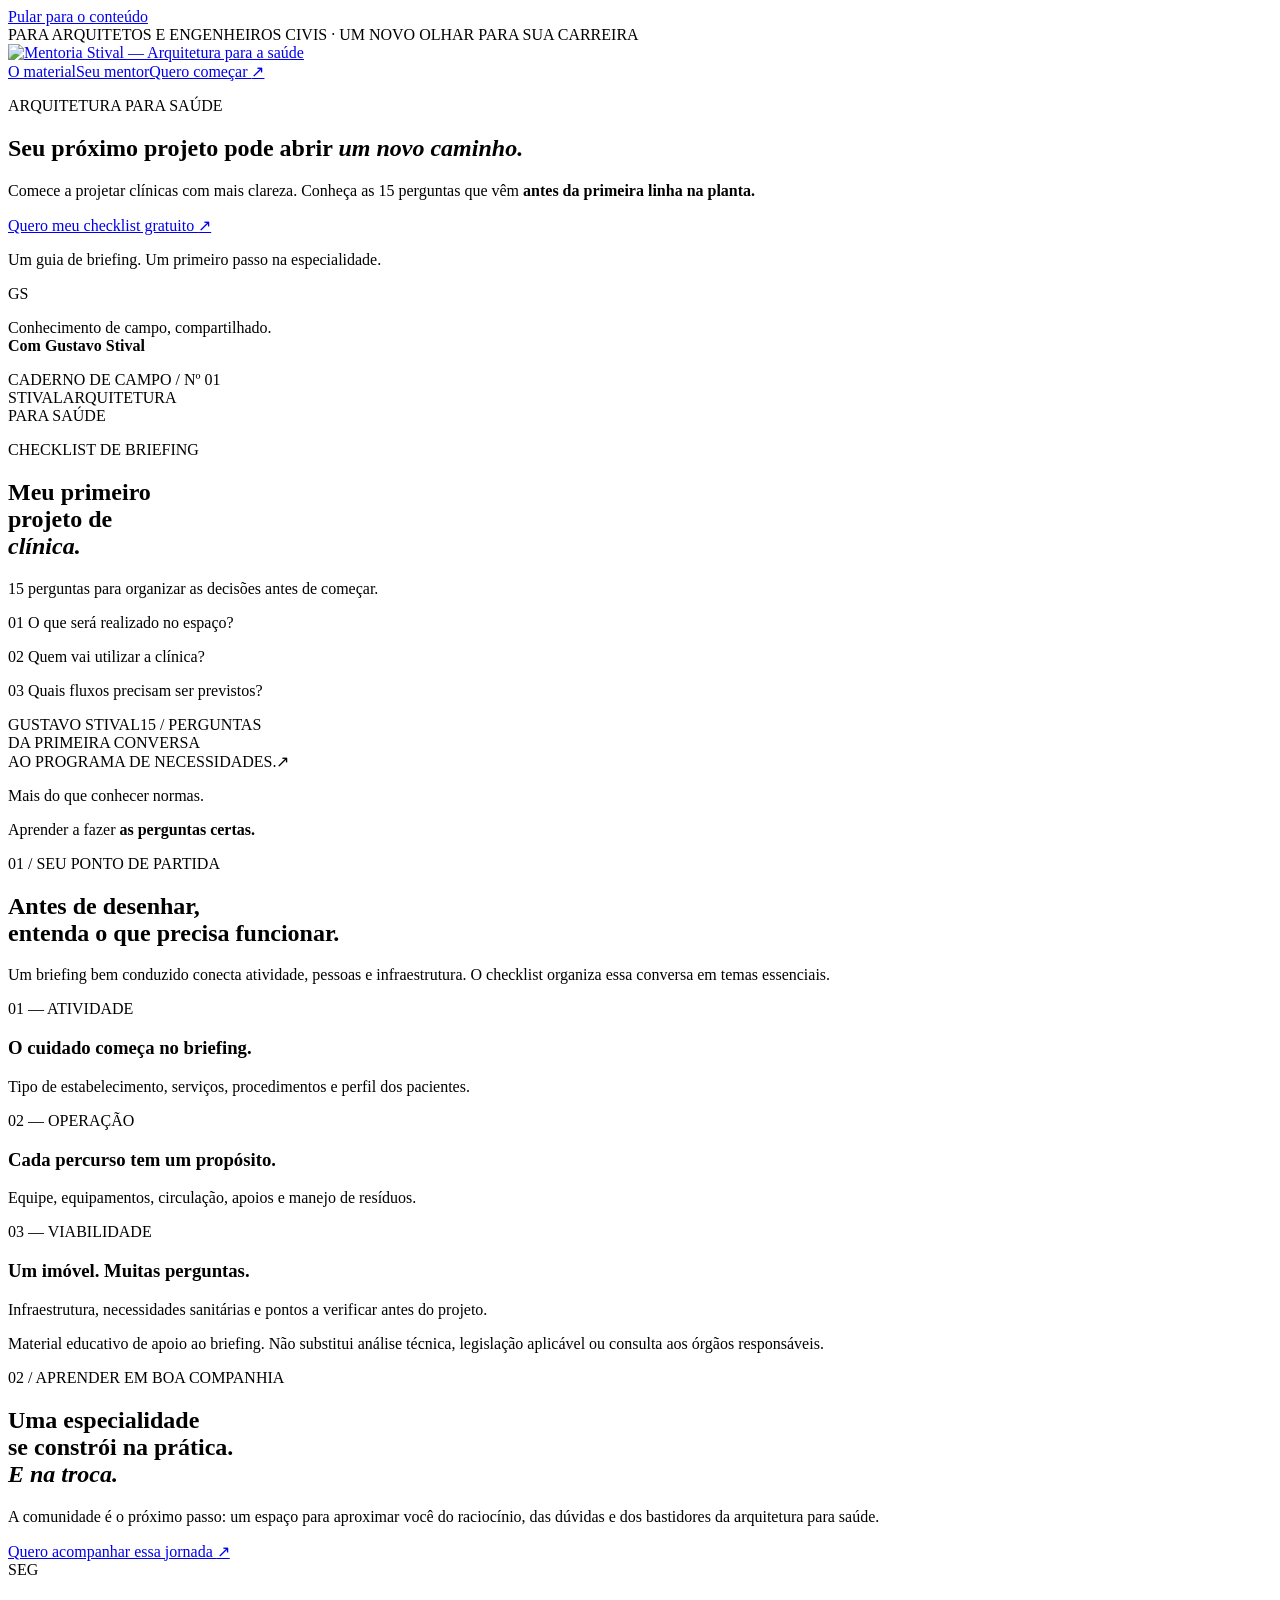
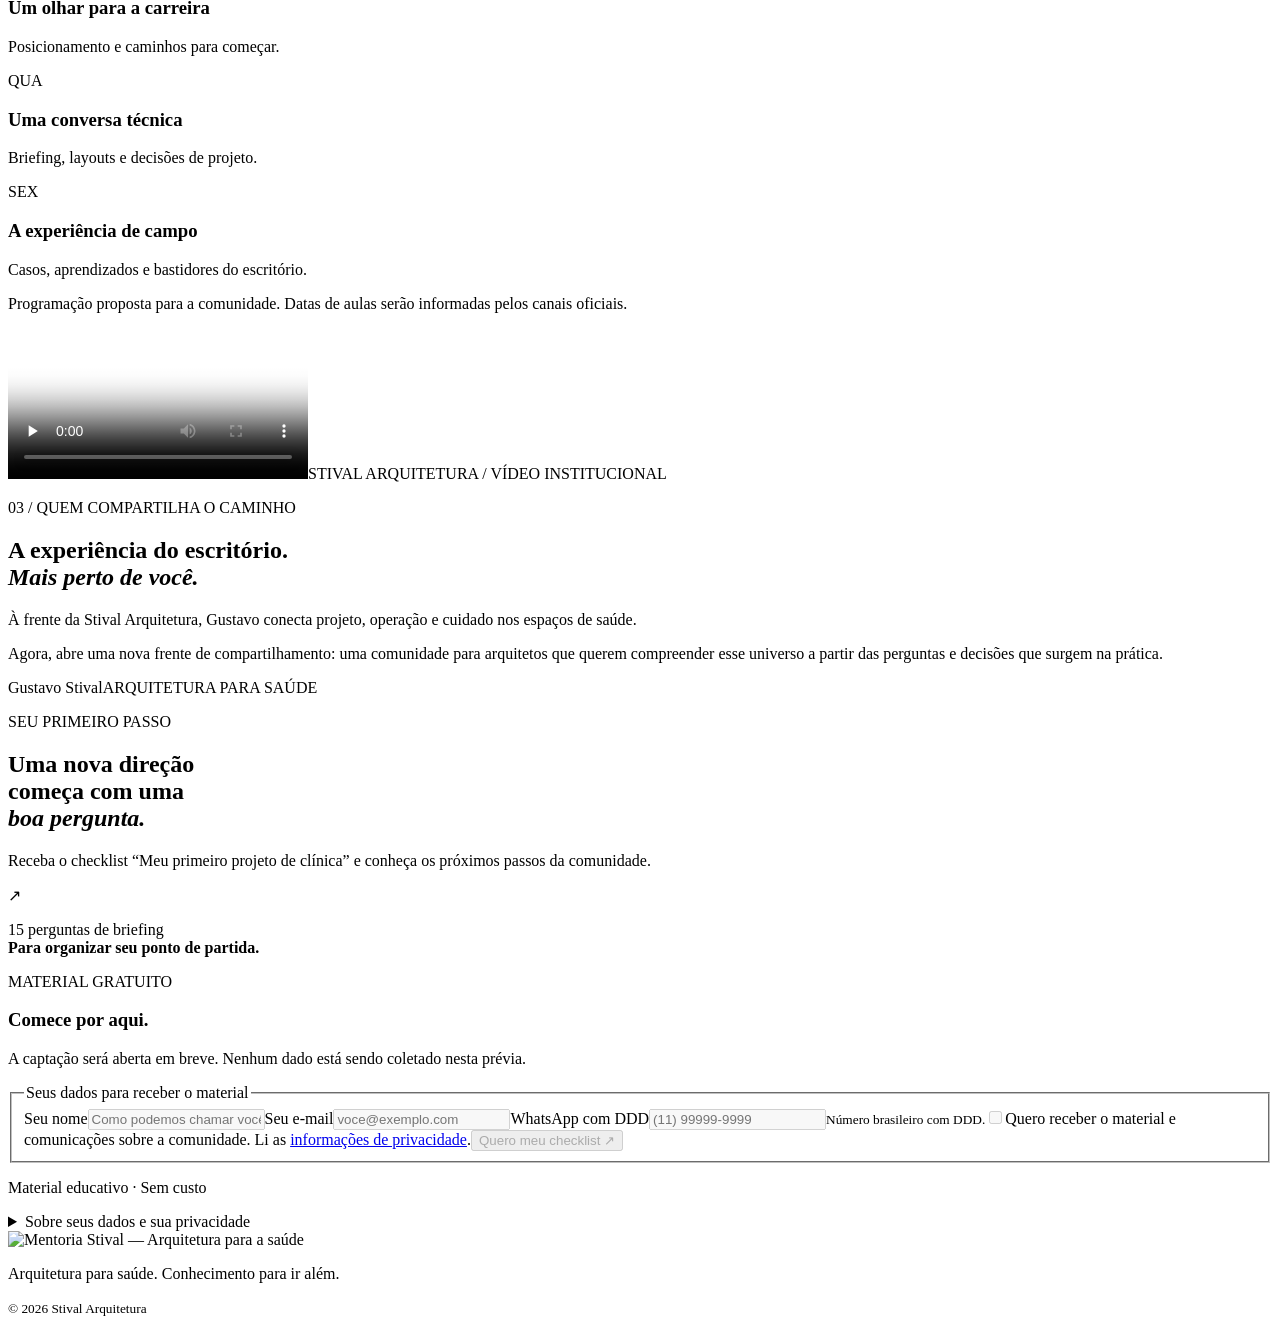
==== public/teste1/index.html @ 4d400a67 "feat: add mentorship landing preview at teste1" ====
<!doctype html>
<html lang="pt-BR">
<head><meta charset="utf-8"><meta name="viewport" content="width=device-width, initial-scale=1"><meta name="theme-color" content="#203C40"><meta name="robots" content="noindex,nofollow"><meta name="description" content="Um primeiro passo na arquitetura para saúde. Conheça o checklist de 15 perguntas e a comunidade de Gustavo Stival."><title>Arquitetura para Saúde — Gustavo Stival</title><link rel="stylesheet" href="/teste1/styles.css"><script src="/teste1/config.js" defer></script><script src="/teste1/app.js" defer></script></head>
<body>
<a class="skip" href="#conteudo">Pular para o conteúdo</a>
<div class="topbar">PARA ARQUITETOS E ENGENHEIROS CIVIS <span>·</span> UM NOVO OLHAR PARA SUA CARREIRA</div>
<header class="wrap header"><a href="#" aria-label="Stival — início"><img src="/teste1/assets/logo-mentoria.svg" width="280" height="90" alt="Mentoria Stival — Arquitetura para a saúde"></a><nav aria-label="Menu principal"><a href="#material">O material</a><a href="#mentor">Seu mentor</a><a class="nav-cta" href="#acesso">Quero começar <span aria-hidden="true">↗</span></a></nav></header>
<main id="conteudo">
<section class="hero-shell"><div class="hero wrap">
<div class="hero-copy"><p class="eyebrow"><span class="line"></span> ARQUITETURA PARA SAÚDE</p><h1>Seu próximo projeto pode abrir <em>um novo caminho.</em></h1><p class="intro">Comece a projetar clínicas com mais clareza. Conheça as 15 perguntas que vêm <strong>antes da primeira linha na planta.</strong></p><a class="button" href="#acesso">Quero meu checklist gratuito <span aria-hidden="true">↗</span></a><p class="caption">Um guia de briefing. Um primeiro passo na especialidade.</p><div class="hero-sign"><span class="mini-mark">GS</span><p>Conhecimento de campo, compartilhado.<br><strong>Com Gustavo Stival</strong></p></div></div>
<div class="document-stage" aria-label="Prévia editorial do checklist"><span class="stage-label">CADERNO DE CAMPO / Nº 01</span><div class="document"><div class="doc-top"><span>STIVAL</span><span>ARQUITETURA<br>PARA SAÚDE</span></div><div class="doc-rule"></div><p class="eyebrow">CHECKLIST DE BRIEFING</p><h2>Meu primeiro<br>projeto de<br><em>clínica.</em></h2><p class="doc-description">15 perguntas para organizar as decisões antes de começar.</p><div class="doc-items"><p><span>01</span> O que será realizado no espaço?</p><p><span>02</span> Quem vai utilizar a clínica?</p><p><span>03</span> Quais fluxos precisam ser previstos?</p></div><div class="doc-bottom"><span>GUSTAVO STIVAL</span><span>15 / PERGUNTAS</span></div></div><div class="stage-bottom"><span>DA PRIMEIRA CONVERSA<br>AO PROGRAMA DE NECESSIDADES.</span><span class="big-arrow" aria-hidden="true">↗</span></div></div>
</div></section>
<div class="manifesto"><div class="wrap"><p>Mais do que conhecer normas.</p><p>Aprender a fazer <strong>as perguntas certas.</strong></p></div></div>
<section id="material" class="wrap section"><div class="section-heading"><p class="eyebrow">01 / SEU PONTO DE PARTIDA</p><h2>Antes de desenhar,<br>entenda o que precisa funcionar.</h2><p>Um briefing bem conduzido conecta atividade, pessoas e infraestrutura. O checklist organiza essa conversa em temas essenciais.</p></div><div class="topics"><article><span>01 — ATIVIDADE</span><h3>O cuidado começa no briefing.</h3><p>Tipo de estabelecimento, serviços, procedimentos e perfil dos pacientes.</p></article><article><span>02 — OPERAÇÃO</span><h3>Cada percurso tem um propósito.</h3><p>Equipe, equipamentos, circulação, apoios e manejo de resíduos.</p></article><article><span>03 — VIABILIDADE</span><h3>Um imóvel. Muitas perguntas.</h3><p>Infraestrutura, necessidades sanitárias e pontos a verificar antes do projeto.</p></article></div><p class="technical-note">Material educativo de apoio ao briefing. Não substitui análise técnica, legislação aplicável ou consulta aos órgãos responsáveis.</p></section>
<section class="community"><div class="wrap community-grid"><div><p class="eyebrow">02 / APRENDER EM BOA COMPANHIA</p><h2>Uma especialidade<br>se constrói na prática.<br><em>E na troca.</em></h2><p>A comunidade é o próximo passo: um espaço para aproximar você do raciocínio, das dúvidas e dos bastidores da arquitetura para saúde.</p><a class="text-link" href="#acesso">Quero acompanhar essa jornada <span aria-hidden="true">↗</span></a></div><div class="schedule"><div><span>SEG</span><article><h3>Um olhar para a carreira</h3><p>Posicionamento e caminhos para começar.</p></article></div><div><span>QUA</span><article><h3>Uma conversa técnica</h3><p>Briefing, layouts e decisões de projeto.</p></article></div><div><span>SEX</span><article><h3>A experiência de campo</h3><p>Casos, aprendizados e bastidores do escritório.</p></article></div><p class="caption">Programação proposta para a comunidade. Datas de aulas serão informadas pelos canais oficiais.</p></div></div></section>
<section id="mentor" class="wrap section mentor"><div class="portrait mentor-film"><video controls playsinline preload="none" poster="/teste1/assets/hero-poster.webp" aria-label="Vídeo institucional da Stival Arquitetura"><source src="/teste1/assets/hero-mobile.mp4" media="(max-width: 700px)" type="video/mp4"><source src="/teste1/assets/hero.mp4" type="video/mp4">Seu navegador não suporta vídeo.</video><span>STIVAL ARQUITETURA / VÍDEO INSTITUCIONAL</span></div><div><p class="eyebrow">03 / QUEM COMPARTILHA O CAMINHO</p><h2>A experiência do escritório.<br><em>Mais perto de você.</em></h2><p>À frente da Stival Arquitetura, Gustavo conecta projeto, operação e cuidado nos espaços de saúde.</p><p>Agora, abre uma nova frente de compartilhamento: uma comunidade para arquitetos que querem compreender esse universo a partir das perguntas e decisões que surgem na prática.</p><p class="signature">Gustavo Stival<span>ARQUITETURA PARA SAÚDE</span></p></div></section>
<section id="acesso" class="capture"><div class="wrap capture-grid"><div><p class="eyebrow">SEU PRIMEIRO PASSO</p><h2>Uma nova direção<br>começa com uma<br><em>boa pergunta.</em></h2><p>Receba o checklist “Meu primeiro projeto de clínica” e conheça os próximos passos da comunidade.</p><div class="benefit"><span aria-hidden="true">↗</span><p>15 perguntas de briefing<br><strong>Para organizar seu ponto de partida.</strong></p></div></div><div class="form-card"><span class="eyebrow">MATERIAL GRATUITO</span><h3>Comece por aqui.</h3><p id="availability" class="availability" role="status">A captação será aberta em breve. Nenhum dado está sendo coletado nesta prévia.</p><form id="lead-form" aria-describedby="availability"><fieldset id="fields" disabled><legend class="sr-only">Seus dados para receber o material</legend><label for="name">Seu nome</label><input id="name" name="name" autocomplete="name" minlength="2" maxlength="100" required placeholder="Como podemos chamar você?"><label for="email">Seu e-mail</label><input id="email" name="email" type="email" autocomplete="email" maxlength="254" required placeholder="voce@exemplo.com"><label for="phone">WhatsApp com DDD</label><input id="phone" name="phone" type="tel" inputmode="tel" autocomplete="tel" maxlength="22" required placeholder="(11) 99999-9999" aria-describedby="phone-hint"><small id="phone-hint">Número brasileiro com DDD.</small><label class="consent"><input type="checkbox" name="consent" required><span>Quero receber o material e comunicações sobre a comunidade. Li as <a href="#privacidade">informações de privacidade</a>.</span></label><button class="button" id="submit" type="submit">Quero meu checklist <span aria-hidden="true">↗</span></button></fieldset><p id="feedback" role="status" aria-live="polite" tabindex="-1"></p><div id="next-steps" hidden></div></form><noscript><p>Ative o JavaScript para usar o formulário quando a captação estiver disponível.</p></noscript><p class="form-foot">Material educativo · Sem custo</p></div></div></section>
<section id="privacidade" class="wrap privacy"><details><summary>Sobre seus dados e sua privacidade</summary><p>Nesta prévia, o cadastro está indisponível e nenhum dado do formulário é enviado ou armazenado. Antes da abertura da captação, serão publicados aqui o responsável pelo tratamento, o canal de atendimento e as condições de uso, retenção e exclusão dos dados.</p></details></section>
</main><footer class="wrap footer"><img src="/teste1/assets/logo-mentoria.svg" width="280" height="90" alt="Mentoria Stival — Arquitetura para a saúde"><p>Arquitetura para saúde. Conhecimento para ir além.</p><small>© 2026 Stival Arquitetura</small></footer>
</body></html>
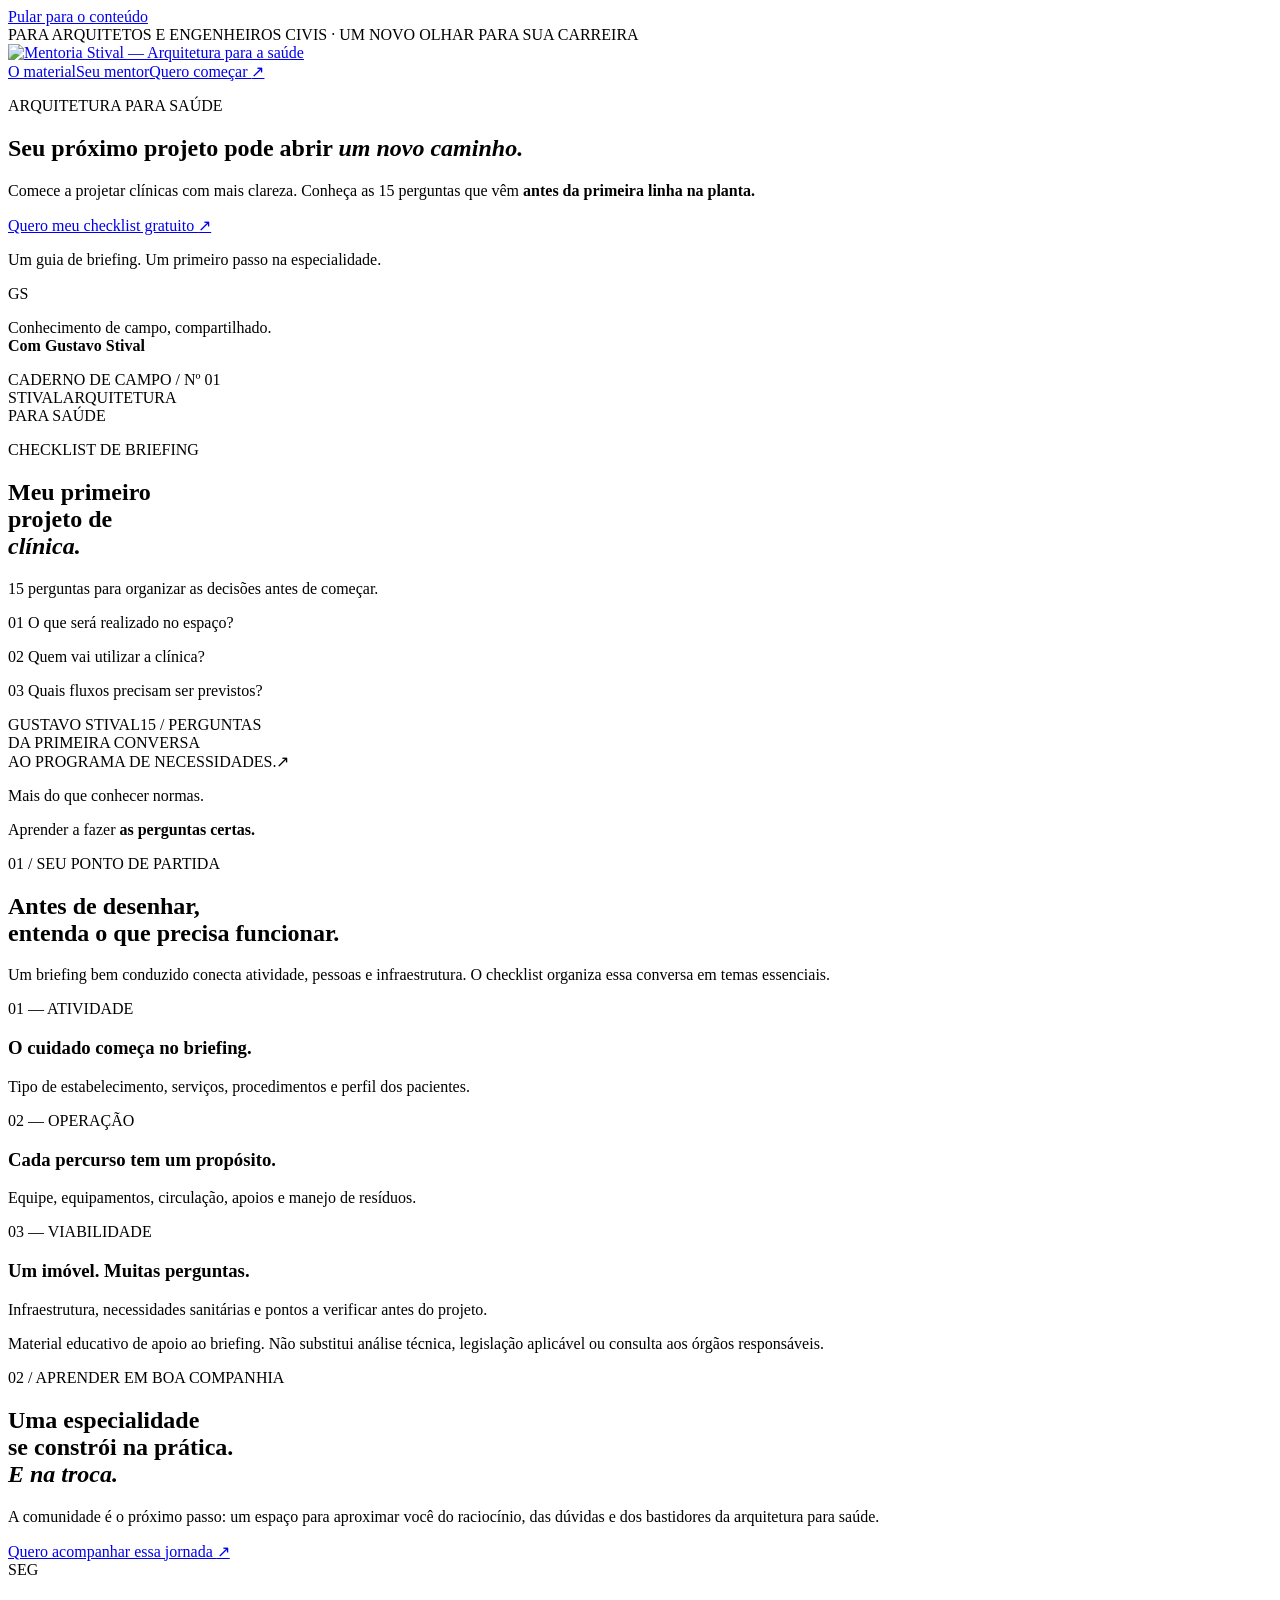
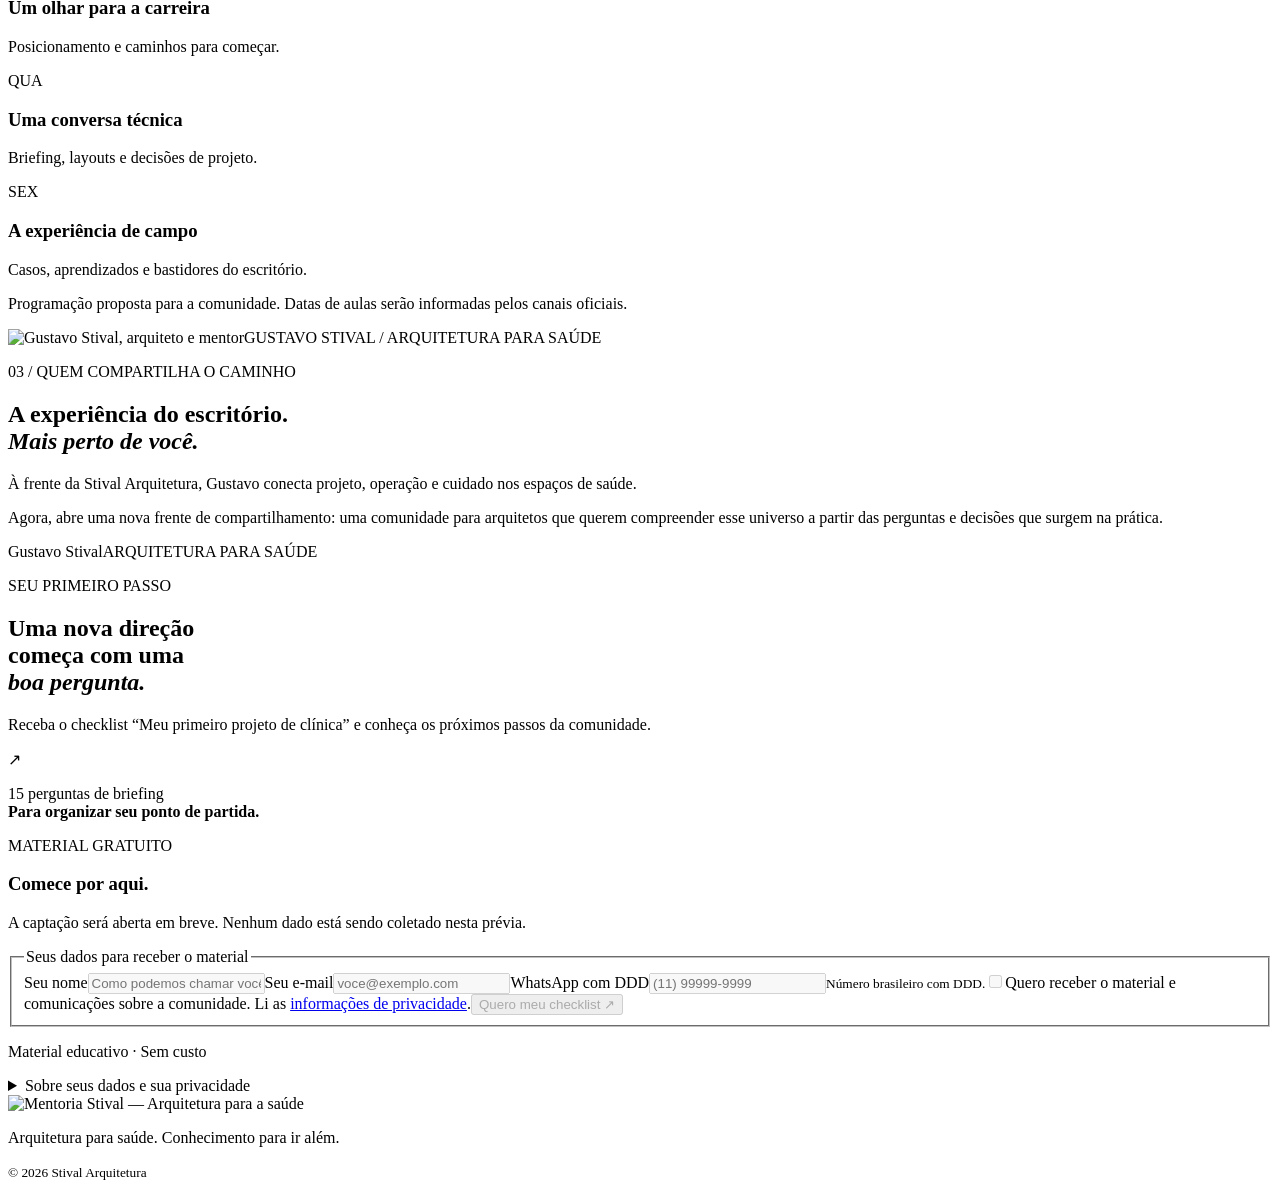
==== commit 64d26a26: "fix: replace mentor video with portrait" ====
--- a/public/teste1/index.html
+++ b/public/teste1/index.html
@@ -13,7 +13,7 @@
 <div class="manifesto"><div class="wrap"><p>Mais do que conhecer normas.</p><p>Aprender a fazer <strong>as perguntas certas.</strong></p></div></div>
 <section id="material" class="wrap section"><div class="section-heading"><p class="eyebrow">01 / SEU PONTO DE PARTIDA</p><h2>Antes de desenhar,<br>entenda o que precisa funcionar.</h2><p>Um briefing bem conduzido conecta atividade, pessoas e infraestrutura. O checklist organiza essa conversa em temas essenciais.</p></div><div class="topics"><article><span>01 — ATIVIDADE</span><h3>O cuidado começa no briefing.</h3><p>Tipo de estabelecimento, serviços, procedimentos e perfil dos pacientes.</p></article><article><span>02 — OPERAÇÃO</span><h3>Cada percurso tem um propósito.</h3><p>Equipe, equipamentos, circulação, apoios e manejo de resíduos.</p></article><article><span>03 — VIABILIDADE</span><h3>Um imóvel. Muitas perguntas.</h3><p>Infraestrutura, necessidades sanitárias e pontos a verificar antes do projeto.</p></article></div><p class="technical-note">Material educativo de apoio ao briefing. Não substitui análise técnica, legislação aplicável ou consulta aos órgãos responsáveis.</p></section>
 <section class="community"><div class="wrap community-grid"><div><p class="eyebrow">02 / APRENDER EM BOA COMPANHIA</p><h2>Uma especialidade<br>se constrói na prática.<br><em>E na troca.</em></h2><p>A comunidade é o próximo passo: um espaço para aproximar você do raciocínio, das dúvidas e dos bastidores da arquitetura para saúde.</p><a class="text-link" href="#acesso">Quero acompanhar essa jornada <span aria-hidden="true">↗</span></a></div><div class="schedule"><div><span>SEG</span><article><h3>Um olhar para a carreira</h3><p>Posicionamento e caminhos para começar.</p></article></div><div><span>QUA</span><article><h3>Uma conversa técnica</h3><p>Briefing, layouts e decisões de projeto.</p></article></div><div><span>SEX</span><article><h3>A experiência de campo</h3><p>Casos, aprendizados e bastidores do escritório.</p></article></div><p class="caption">Programação proposta para a comunidade. Datas de aulas serão informadas pelos canais oficiais.</p></div></div></section>
-<section id="mentor" class="wrap section mentor"><div class="portrait mentor-film"><video controls playsinline preload="none" poster="/teste1/assets/hero-poster.webp" aria-label="Vídeo institucional da Stival Arquitetura"><source src="/teste1/assets/hero-mobile.mp4" media="(max-width: 700px)" type="video/mp4"><source src="/teste1/assets/hero.mp4" type="video/mp4">Seu navegador não suporta vídeo.</video><span>STIVAL ARQUITETURA / VÍDEO INSTITUCIONAL</span></div><div><p class="eyebrow">03 / QUEM COMPARTILHA O CAMINHO</p><h2>A experiência do escritório.<br><em>Mais perto de você.</em></h2><p>À frente da Stival Arquitetura, Gustavo conecta projeto, operação e cuidado nos espaços de saúde.</p><p>Agora, abre uma nova frente de compartilhamento: uma comunidade para arquitetos que querem compreender esse universo a partir das perguntas e decisões que surgem na prática.</p><p class="signature">Gustavo Stival<span>ARQUITETURA PARA SAÚDE</span></p></div></section>
+<section id="mentor" class="wrap section mentor"><div class="portrait"><img src="/teste1/assets/gustavo-stival.png" alt="Gustavo Stival, arquiteto e mentor" loading="lazy"><span>GUSTAVO STIVAL / ARQUITETURA PARA SAÚDE</span></div><div><p class="eyebrow">03 / QUEM COMPARTILHA O CAMINHO</p><h2>A experiência do escritório.<br><em>Mais perto de você.</em></h2><p>À frente da Stival Arquitetura, Gustavo conecta projeto, operação e cuidado nos espaços de saúde.</p><p>Agora, abre uma nova frente de compartilhamento: uma comunidade para arquitetos que querem compreender esse universo a partir das perguntas e decisões que surgem na prática.</p><p class="signature">Gustavo Stival<span>ARQUITETURA PARA SAÚDE</span></p></div></section>
 <section id="acesso" class="capture"><div class="wrap capture-grid"><div><p class="eyebrow">SEU PRIMEIRO PASSO</p><h2>Uma nova direção<br>começa com uma<br><em>boa pergunta.</em></h2><p>Receba o checklist “Meu primeiro projeto de clínica” e conheça os próximos passos da comunidade.</p><div class="benefit"><span aria-hidden="true">↗</span><p>15 perguntas de briefing<br><strong>Para organizar seu ponto de partida.</strong></p></div></div><div class="form-card"><span class="eyebrow">MATERIAL GRATUITO</span><h3>Comece por aqui.</h3><p id="availability" class="availability" role="status">A captação será aberta em breve. Nenhum dado está sendo coletado nesta prévia.</p><form id="lead-form" aria-describedby="availability"><fieldset id="fields" disabled><legend class="sr-only">Seus dados para receber o material</legend><label for="name">Seu nome</label><input id="name" name="name" autocomplete="name" minlength="2" maxlength="100" required placeholder="Como podemos chamar você?"><label for="email">Seu e-mail</label><input id="email" name="email" type="email" autocomplete="email" maxlength="254" required placeholder="voce@exemplo.com"><label for="phone">WhatsApp com DDD</label><input id="phone" name="phone" type="tel" inputmode="tel" autocomplete="tel" maxlength="22" required placeholder="(11) 99999-9999" aria-describedby="phone-hint"><small id="phone-hint">Número brasileiro com DDD.</small><label class="consent"><input type="checkbox" name="consent" required><span>Quero receber o material e comunicações sobre a comunidade. Li as <a href="#privacidade">informações de privacidade</a>.</span></label><button class="button" id="submit" type="submit">Quero meu checklist <span aria-hidden="true">↗</span></button></fieldset><p id="feedback" role="status" aria-live="polite" tabindex="-1"></p><div id="next-steps" hidden></div></form><noscript><p>Ative o JavaScript para usar o formulário quando a captação estiver disponível.</p></noscript><p class="form-foot">Material educativo · Sem custo</p></div></div></section>
 <section id="privacidade" class="wrap privacy"><details><summary>Sobre seus dados e sua privacidade</summary><p>Nesta prévia, o cadastro está indisponível e nenhum dado do formulário é enviado ou armazenado. Antes da abertura da captação, serão publicados aqui o responsável pelo tratamento, o canal de atendimento e as condições de uso, retenção e exclusão dos dados.</p></details></section>
 </main><footer class="wrap footer"><img src="/teste1/assets/logo-mentoria.svg" width="280" height="90" alt="Mentoria Stival — Arquitetura para a saúde"><p>Arquitetura para saúde. Conhecimento para ir além.</p><small>© 2026 Stival Arquitetura</small></footer>
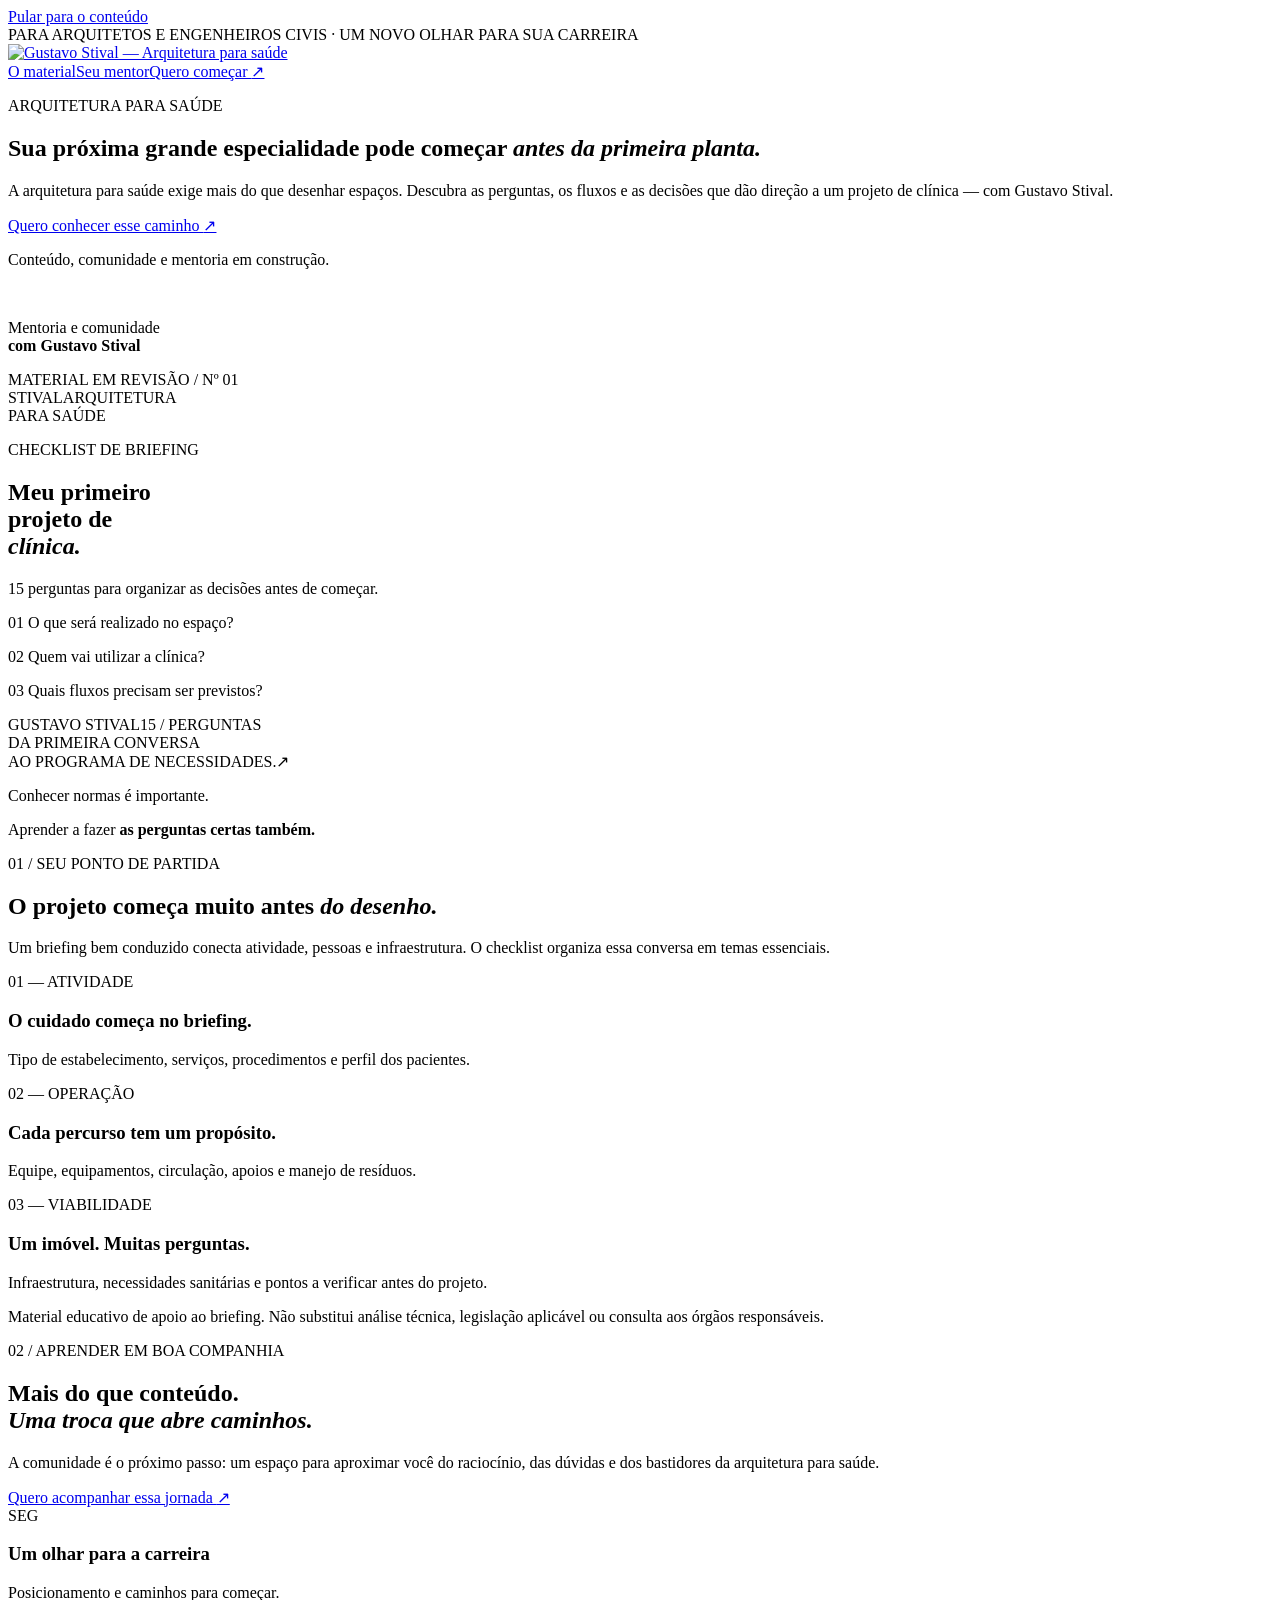
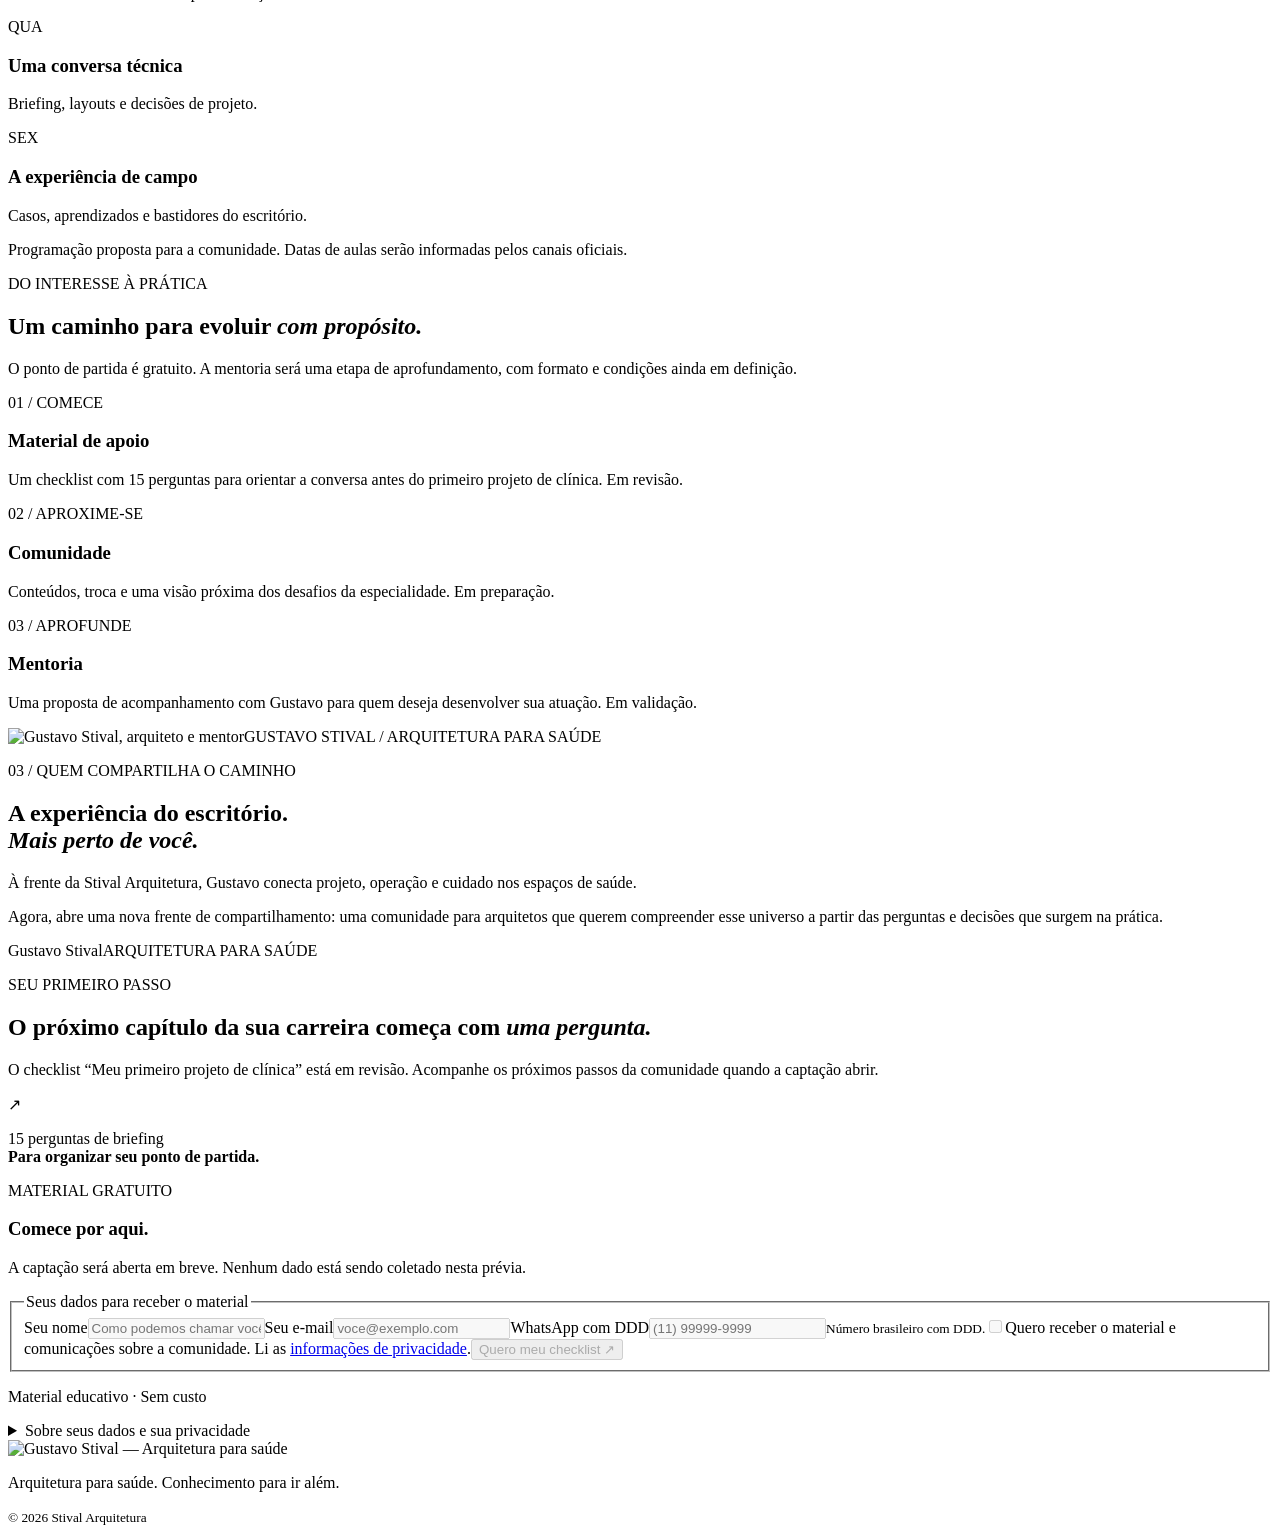
==== commit d1430b5c: "feat(teste1): aplicar branding v3 e pagina de vendas da mentoria" ====
--- a/public/teste1/index.html
+++ b/public/teste1/index.html
@@ -1,20 +1,21 @@
 <!doctype html>
 <html lang="pt-BR">
-<head><meta charset="utf-8"><meta name="viewport" content="width=device-width, initial-scale=1"><meta name="theme-color" content="#203C40"><meta name="robots" content="noindex,nofollow"><meta name="description" content="Um primeiro passo na arquitetura para saúde. Conheça o checklist de 15 perguntas e a comunidade de Gustavo Stival."><title>Arquitetura para Saúde — Gustavo Stival</title><link rel="stylesheet" href="/teste1/styles.css"><script src="/teste1/config.js" defer></script><script src="/teste1/app.js" defer></script></head>
+<head><meta charset="utf-8"><meta name="viewport" content="width=device-width, initial-scale=1"><meta name="theme-color" content="#081426"><meta name="robots" content="noindex,nofollow"><meta name="description" content="Um primeiro passo na arquitetura para saúde. Conheça o checklist de 15 perguntas e a comunidade de Gustavo Stival."><title>Arquitetura para Saúde — Gustavo Stival</title><link rel="stylesheet" href="/teste1/styles.css"><script src="/teste1/config.js" defer></script><script src="/teste1/app.js" defer></script></head>
 <body>
 <a class="skip" href="#conteudo">Pular para o conteúdo</a>
 <div class="topbar">PARA ARQUITETOS E ENGENHEIROS CIVIS <span>·</span> UM NOVO OLHAR PARA SUA CARREIRA</div>
-<header class="wrap header"><a href="#" aria-label="Stival — início"><img src="/teste1/assets/logo-mentoria.svg" width="280" height="90" alt="Mentoria Stival — Arquitetura para a saúde"></a><nav aria-label="Menu principal"><a href="#material">O material</a><a href="#mentor">Seu mentor</a><a class="nav-cta" href="#acesso">Quero começar <span aria-hidden="true">↗</span></a></nav></header>
+<header class="wrap header"><a href="#" aria-label="Stival — início"><img src="/teste1/assets/assinatura-clara.svg" width="280" height="90" alt="Gustavo Stival — Arquitetura para saúde"></a><nav aria-label="Menu principal"><a href="#material">O material</a><a href="#mentor">Seu mentor</a><a class="nav-cta" href="#acesso">Quero começar <span aria-hidden="true">↗</span></a></nav></header>
 <main id="conteudo">
 <section class="hero-shell"><div class="hero wrap">
-<div class="hero-copy"><p class="eyebrow"><span class="line"></span> ARQUITETURA PARA SAÚDE</p><h1>Seu próximo projeto pode abrir <em>um novo caminho.</em></h1><p class="intro">Comece a projetar clínicas com mais clareza. Conheça as 15 perguntas que vêm <strong>antes da primeira linha na planta.</strong></p><a class="button" href="#acesso">Quero meu checklist gratuito <span aria-hidden="true">↗</span></a><p class="caption">Um guia de briefing. Um primeiro passo na especialidade.</p><div class="hero-sign"><span class="mini-mark">GS</span><p>Conhecimento de campo, compartilhado.<br><strong>Com Gustavo Stival</strong></p></div></div>
-<div class="document-stage" aria-label="Prévia editorial do checklist"><span class="stage-label">CADERNO DE CAMPO / Nº 01</span><div class="document"><div class="doc-top"><span>STIVAL</span><span>ARQUITETURA<br>PARA SAÚDE</span></div><div class="doc-rule"></div><p class="eyebrow">CHECKLIST DE BRIEFING</p><h2>Meu primeiro<br>projeto de<br><em>clínica.</em></h2><p class="doc-description">15 perguntas para organizar as decisões antes de começar.</p><div class="doc-items"><p><span>01</span> O que será realizado no espaço?</p><p><span>02</span> Quem vai utilizar a clínica?</p><p><span>03</span> Quais fluxos precisam ser previstos?</p></div><div class="doc-bottom"><span>GUSTAVO STIVAL</span><span>15 / PERGUNTAS</span></div></div><div class="stage-bottom"><span>DA PRIMEIRA CONVERSA<br>AO PROGRAMA DE NECESSIDADES.</span><span class="big-arrow" aria-hidden="true">↗</span></div></div>
+<div class="hero-copy"><p class="eyebrow"><span class="line"></span> ARQUITETURA PARA SAÚDE</p><h1>Sua próxima grande especialidade pode começar <em>antes da primeira planta.</em></h1><p class="intro">A arquitetura para saúde exige mais do que desenhar espaços. Descubra as perguntas, os fluxos e as decisões que dão direção a um projeto de clínica — com Gustavo Stival.</p><a class="button" href="#acesso">Quero conhecer esse caminho <span aria-hidden="true">↗</span></a><p class="caption">Conteúdo, comunidade e mentoria em construção.</p><div class="hero-sign"><img class="mini-mark" src="/teste1/assets/simbolo-dourado.svg" alt=""><p>Mentoria e comunidade<br><strong>com Gustavo Stival</strong></p></div></div>
+<div class="document-stage" aria-label="Conceito visual do checklist em revisão"><span class="stage-label">MATERIAL EM REVISÃO / Nº 01</span><div class="document"><div class="doc-top"><span>STIVAL</span><span>ARQUITETURA<br>PARA SAÚDE</span></div><div class="doc-rule"></div><p class="eyebrow">CHECKLIST DE BRIEFING</p><h2>Meu primeiro<br>projeto de<br><em>clínica.</em></h2><p class="doc-description">15 perguntas para organizar as decisões antes de começar.</p><div class="doc-items"><p><span>01</span> O que será realizado no espaço?</p><p><span>02</span> Quem vai utilizar a clínica?</p><p><span>03</span> Quais fluxos precisam ser previstos?</p></div><div class="doc-bottom"><span>GUSTAVO STIVAL</span><span>15 / PERGUNTAS</span></div></div><div class="stage-bottom"><span>DA PRIMEIRA CONVERSA<br>AO PROGRAMA DE NECESSIDADES.</span><span class="big-arrow" aria-hidden="true">↗</span></div></div>
 </div></section>
-<div class="manifesto"><div class="wrap"><p>Mais do que conhecer normas.</p><p>Aprender a fazer <strong>as perguntas certas.</strong></p></div></div>
-<section id="material" class="wrap section"><div class="section-heading"><p class="eyebrow">01 / SEU PONTO DE PARTIDA</p><h2>Antes de desenhar,<br>entenda o que precisa funcionar.</h2><p>Um briefing bem conduzido conecta atividade, pessoas e infraestrutura. O checklist organiza essa conversa em temas essenciais.</p></div><div class="topics"><article><span>01 — ATIVIDADE</span><h3>O cuidado começa no briefing.</h3><p>Tipo de estabelecimento, serviços, procedimentos e perfil dos pacientes.</p></article><article><span>02 — OPERAÇÃO</span><h3>Cada percurso tem um propósito.</h3><p>Equipe, equipamentos, circulação, apoios e manejo de resíduos.</p></article><article><span>03 — VIABILIDADE</span><h3>Um imóvel. Muitas perguntas.</h3><p>Infraestrutura, necessidades sanitárias e pontos a verificar antes do projeto.</p></article></div><p class="technical-note">Material educativo de apoio ao briefing. Não substitui análise técnica, legislação aplicável ou consulta aos órgãos responsáveis.</p></section>
-<section class="community"><div class="wrap community-grid"><div><p class="eyebrow">02 / APRENDER EM BOA COMPANHIA</p><h2>Uma especialidade<br>se constrói na prática.<br><em>E na troca.</em></h2><p>A comunidade é o próximo passo: um espaço para aproximar você do raciocínio, das dúvidas e dos bastidores da arquitetura para saúde.</p><a class="text-link" href="#acesso">Quero acompanhar essa jornada <span aria-hidden="true">↗</span></a></div><div class="schedule"><div><span>SEG</span><article><h3>Um olhar para a carreira</h3><p>Posicionamento e caminhos para começar.</p></article></div><div><span>QUA</span><article><h3>Uma conversa técnica</h3><p>Briefing, layouts e decisões de projeto.</p></article></div><div><span>SEX</span><article><h3>A experiência de campo</h3><p>Casos, aprendizados e bastidores do escritório.</p></article></div><p class="caption">Programação proposta para a comunidade. Datas de aulas serão informadas pelos canais oficiais.</p></div></div></section>
-<section id="mentor" class="wrap section mentor"><div class="portrait"><img src="/teste1/assets/gustavo-stival.png" alt="Gustavo Stival, arquiteto e mentor" loading="lazy"><span>GUSTAVO STIVAL / ARQUITETURA PARA SAÚDE</span></div><div><p class="eyebrow">03 / QUEM COMPARTILHA O CAMINHO</p><h2>A experiência do escritório.<br><em>Mais perto de você.</em></h2><p>À frente da Stival Arquitetura, Gustavo conecta projeto, operação e cuidado nos espaços de saúde.</p><p>Agora, abre uma nova frente de compartilhamento: uma comunidade para arquitetos que querem compreender esse universo a partir das perguntas e decisões que surgem na prática.</p><p class="signature">Gustavo Stival<span>ARQUITETURA PARA SAÚDE</span></p></div></section>
-<section id="acesso" class="capture"><div class="wrap capture-grid"><div><p class="eyebrow">SEU PRIMEIRO PASSO</p><h2>Uma nova direção<br>começa com uma<br><em>boa pergunta.</em></h2><p>Receba o checklist “Meu primeiro projeto de clínica” e conheça os próximos passos da comunidade.</p><div class="benefit"><span aria-hidden="true">↗</span><p>15 perguntas de briefing<br><strong>Para organizar seu ponto de partida.</strong></p></div></div><div class="form-card"><span class="eyebrow">MATERIAL GRATUITO</span><h3>Comece por aqui.</h3><p id="availability" class="availability" role="status">A captação será aberta em breve. Nenhum dado está sendo coletado nesta prévia.</p><form id="lead-form" aria-describedby="availability"><fieldset id="fields" disabled><legend class="sr-only">Seus dados para receber o material</legend><label for="name">Seu nome</label><input id="name" name="name" autocomplete="name" minlength="2" maxlength="100" required placeholder="Como podemos chamar você?"><label for="email">Seu e-mail</label><input id="email" name="email" type="email" autocomplete="email" maxlength="254" required placeholder="voce@exemplo.com"><label for="phone">WhatsApp com DDD</label><input id="phone" name="phone" type="tel" inputmode="tel" autocomplete="tel" maxlength="22" required placeholder="(11) 99999-9999" aria-describedby="phone-hint"><small id="phone-hint">Número brasileiro com DDD.</small><label class="consent"><input type="checkbox" name="consent" required><span>Quero receber o material e comunicações sobre a comunidade. Li as <a href="#privacidade">informações de privacidade</a>.</span></label><button class="button" id="submit" type="submit">Quero meu checklist <span aria-hidden="true">↗</span></button></fieldset><p id="feedback" role="status" aria-live="polite" tabindex="-1"></p><div id="next-steps" hidden></div></form><noscript><p>Ative o JavaScript para usar o formulário quando a captação estiver disponível.</p></noscript><p class="form-foot">Material educativo · Sem custo</p></div></div></section>
+<div class="manifesto"><div class="wrap"><p>Conhecer normas é importante.</p><p>Aprender a fazer <strong>as perguntas certas também.</strong></p></div></div>
+<section id="material" class="wrap section"><div class="section-heading"><p class="eyebrow">01 / SEU PONTO DE PARTIDA</p><h2>O projeto começa muito antes <em>do desenho.</em></h2><p>Um briefing bem conduzido conecta atividade, pessoas e infraestrutura. O checklist organiza essa conversa em temas essenciais.</p></div><div class="topics"><article><span>01 — ATIVIDADE</span><h3>O cuidado começa no briefing.</h3><p>Tipo de estabelecimento, serviços, procedimentos e perfil dos pacientes.</p></article><article><span>02 — OPERAÇÃO</span><h3>Cada percurso tem um propósito.</h3><p>Equipe, equipamentos, circulação, apoios e manejo de resíduos.</p></article><article><span>03 — VIABILIDADE</span><h3>Um imóvel. Muitas perguntas.</h3><p>Infraestrutura, necessidades sanitárias e pontos a verificar antes do projeto.</p></article></div><p class="technical-note">Material educativo de apoio ao briefing. Não substitui análise técnica, legislação aplicável ou consulta aos órgãos responsáveis.</p></section>
+<section class="community"><div class="wrap community-grid"><div><p class="eyebrow">02 / APRENDER EM BOA COMPANHIA</p><h2>Mais do que conteúdo.<br><em>Uma troca que abre caminhos.</em></h2><p>A comunidade é o próximo passo: um espaço para aproximar você do raciocínio, das dúvidas e dos bastidores da arquitetura para saúde.</p><a class="text-link" href="#acesso">Quero acompanhar essa jornada <span aria-hidden="true">↗</span></a></div><div class="schedule"><div><span>SEG</span><article><h3>Um olhar para a carreira</h3><p>Posicionamento e caminhos para começar.</p></article></div><div><span>QUA</span><article><h3>Uma conversa técnica</h3><p>Briefing, layouts e decisões de projeto.</p></article></div><div><span>SEX</span><article><h3>A experiência de campo</h3><p>Casos, aprendizados e bastidores do escritório.</p></article></div><p class="caption">Programação proposta para a comunidade. Datas de aulas serão informadas pelos canais oficiais.</p></div></div></section>
+<section class="journey"><div class="wrap"><p class="eyebrow">DO INTERESSE À PRÁTICA</p><h2>Um caminho para evoluir <em>com propósito.</em></h2><p>O ponto de partida é gratuito. A mentoria será uma etapa de aprofundamento, com formato e condições ainda em definição.</p><div class="journey-grid"><article><span>01 / COMECE</span><h3>Material de apoio</h3><p>Um checklist com 15 perguntas para orientar a conversa antes do primeiro projeto de clínica. Em revisão.</p></article><article><span>02 / APROXIME-SE</span><h3>Comunidade</h3><p>Conteúdos, troca e uma visão próxima dos desafios da especialidade. Em preparação.</p></article><article><span>03 / APROFUNDE</span><h3>Mentoria</h3><p>Uma proposta de acompanhamento com Gustavo para quem deseja desenvolver sua atuação. Em validação.</p></article></div></div></section>
+<section id="mentor" class="wrap section mentor"><div class="portrait"><img src="/teste1/assets/gustavo-v2.webp" alt="Gustavo Stival, arquiteto e mentor" loading="lazy"><span>GUSTAVO STIVAL / ARQUITETURA PARA SAÚDE</span></div><div><p class="eyebrow">03 / QUEM COMPARTILHA O CAMINHO</p><h2>A experiência do escritório.<br><em>Mais perto de você.</em></h2><p>À frente da Stival Arquitetura, Gustavo conecta projeto, operação e cuidado nos espaços de saúde.</p><p>Agora, abre uma nova frente de compartilhamento: uma comunidade para arquitetos que querem compreender esse universo a partir das perguntas e decisões que surgem na prática.</p><p class="signature">Gustavo Stival<span>ARQUITETURA PARA SAÚDE</span></p></div></section>
+<section id="acesso" class="capture"><div class="wrap capture-grid"><div><p class="eyebrow">SEU PRIMEIRO PASSO</p><h2>O próximo capítulo da sua carreira começa com <em>uma pergunta.</em></h2><p>O checklist “Meu primeiro projeto de clínica” está em revisão. Acompanhe os próximos passos da comunidade quando a captação abrir.</p><div class="benefit"><span aria-hidden="true">↗</span><p>15 perguntas de briefing<br><strong>Para organizar seu ponto de partida.</strong></p></div></div><div class="form-card"><span class="eyebrow">MATERIAL GRATUITO</span><h3>Comece por aqui.</h3><p id="availability" class="availability" role="status">A captação será aberta em breve. Nenhum dado está sendo coletado nesta prévia.</p><form id="lead-form" aria-describedby="availability"><fieldset id="fields" disabled><legend class="sr-only">Seus dados para receber o material</legend><label for="name">Seu nome</label><input id="name" name="name" autocomplete="name" minlength="2" maxlength="100" required placeholder="Como podemos chamar você?"><label for="email">Seu e-mail</label><input id="email" name="email" type="email" autocomplete="email" maxlength="254" required placeholder="voce@exemplo.com"><label for="phone">WhatsApp com DDD</label><input id="phone" name="phone" type="tel" inputmode="tel" autocomplete="tel" maxlength="22" required placeholder="(11) 99999-9999" aria-describedby="phone-hint"><small id="phone-hint">Número brasileiro com DDD.</small><label class="consent"><input type="checkbox" name="consent" required><span>Quero receber o material e comunicações sobre a comunidade. Li as <a href="#privacidade">informações de privacidade</a>.</span></label><button class="button" id="submit" type="submit">Quero meu checklist <span aria-hidden="true">↗</span></button></fieldset><p id="feedback" role="status" aria-live="polite" tabindex="-1"></p><div id="next-steps" hidden></div></form><noscript><p>Ative o JavaScript para usar o formulário quando a captação estiver disponível.</p></noscript><p class="form-foot">Material educativo · Sem custo</p></div></div></section>
 <section id="privacidade" class="wrap privacy"><details><summary>Sobre seus dados e sua privacidade</summary><p>Nesta prévia, o cadastro está indisponível e nenhum dado do formulário é enviado ou armazenado. Antes da abertura da captação, serão publicados aqui o responsável pelo tratamento, o canal de atendimento e as condições de uso, retenção e exclusão dos dados.</p></details></section>
-</main><footer class="wrap footer"><img src="/teste1/assets/logo-mentoria.svg" width="280" height="90" alt="Mentoria Stival — Arquitetura para a saúde"><p>Arquitetura para saúde. Conhecimento para ir além.</p><small>© 2026 Stival Arquitetura</small></footer>
+</main><footer class="wrap footer"><img src="/teste1/assets/assinatura-clara.svg" width="280" height="90" alt="Gustavo Stival — Arquitetura para saúde"><p>Arquitetura para saúde. Conhecimento para ir além.</p><small>© 2026 Stival Arquitetura</small></footer>
 </body></html>
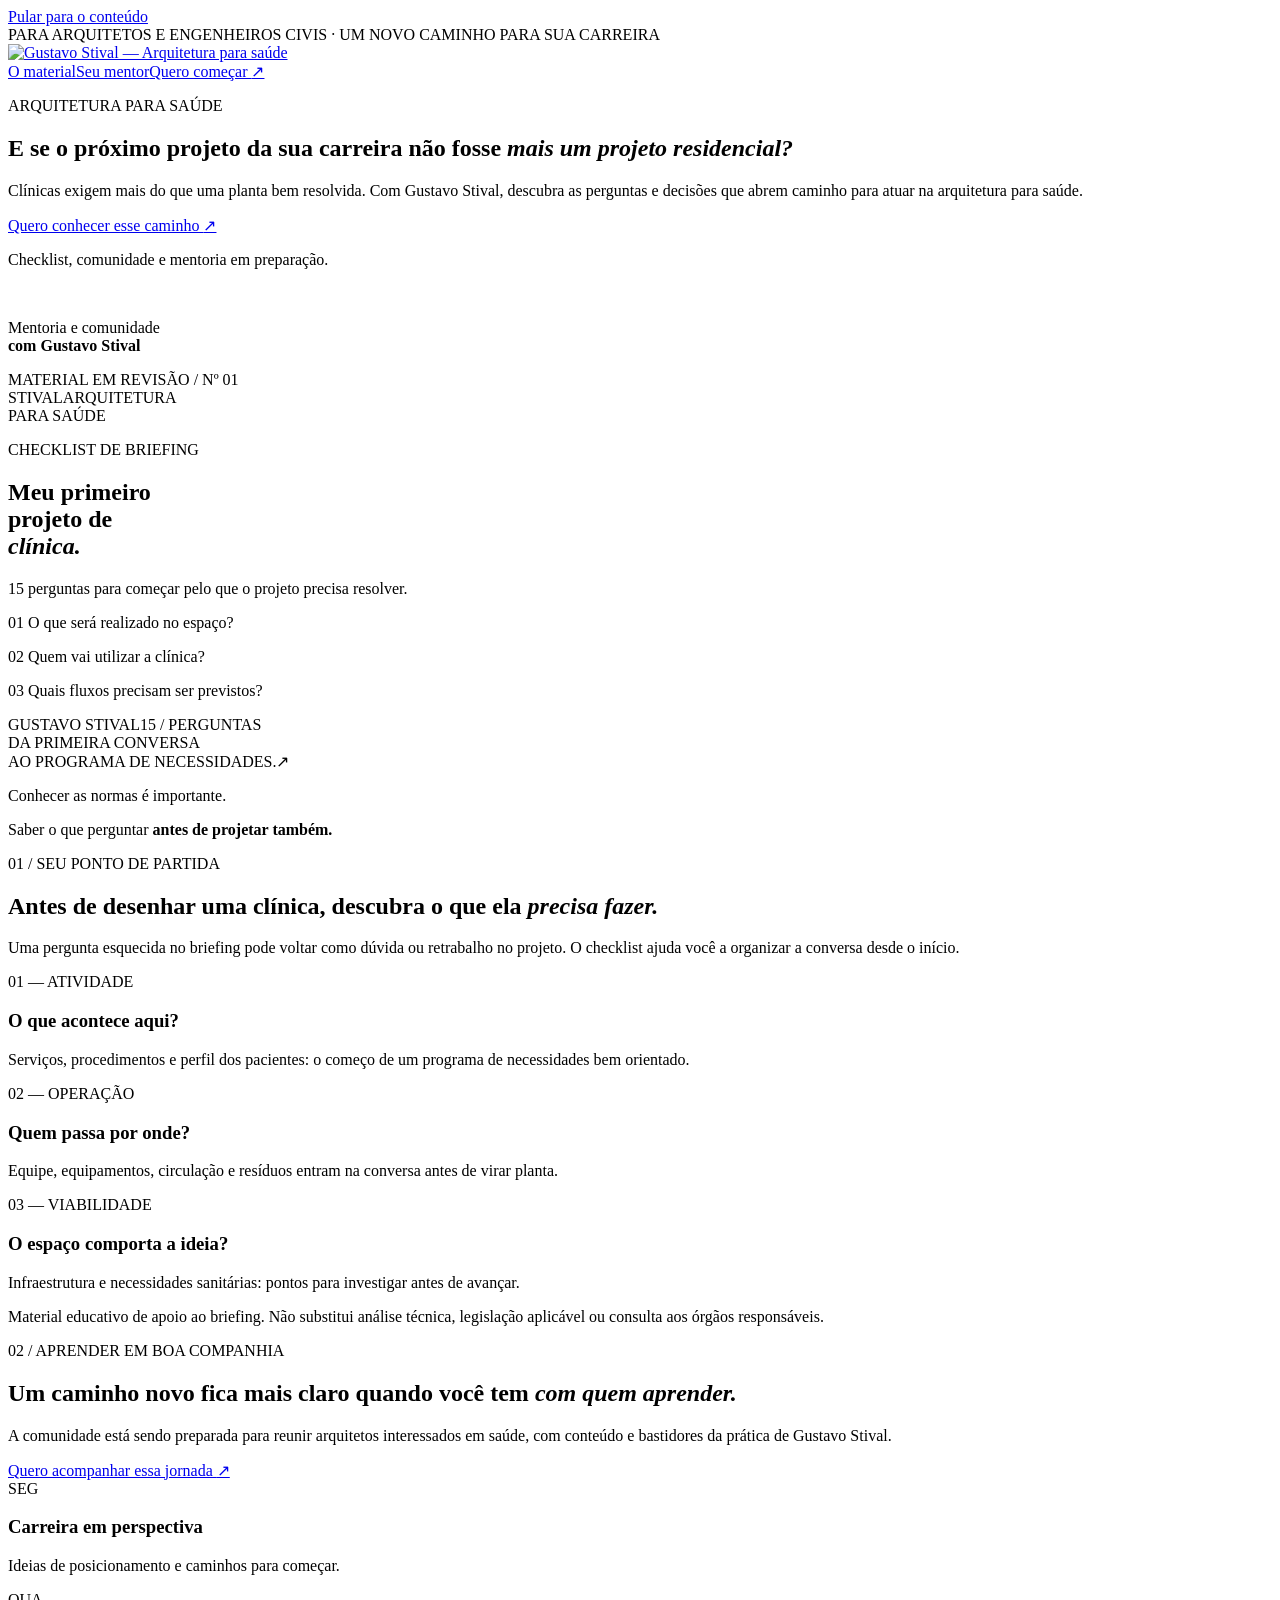
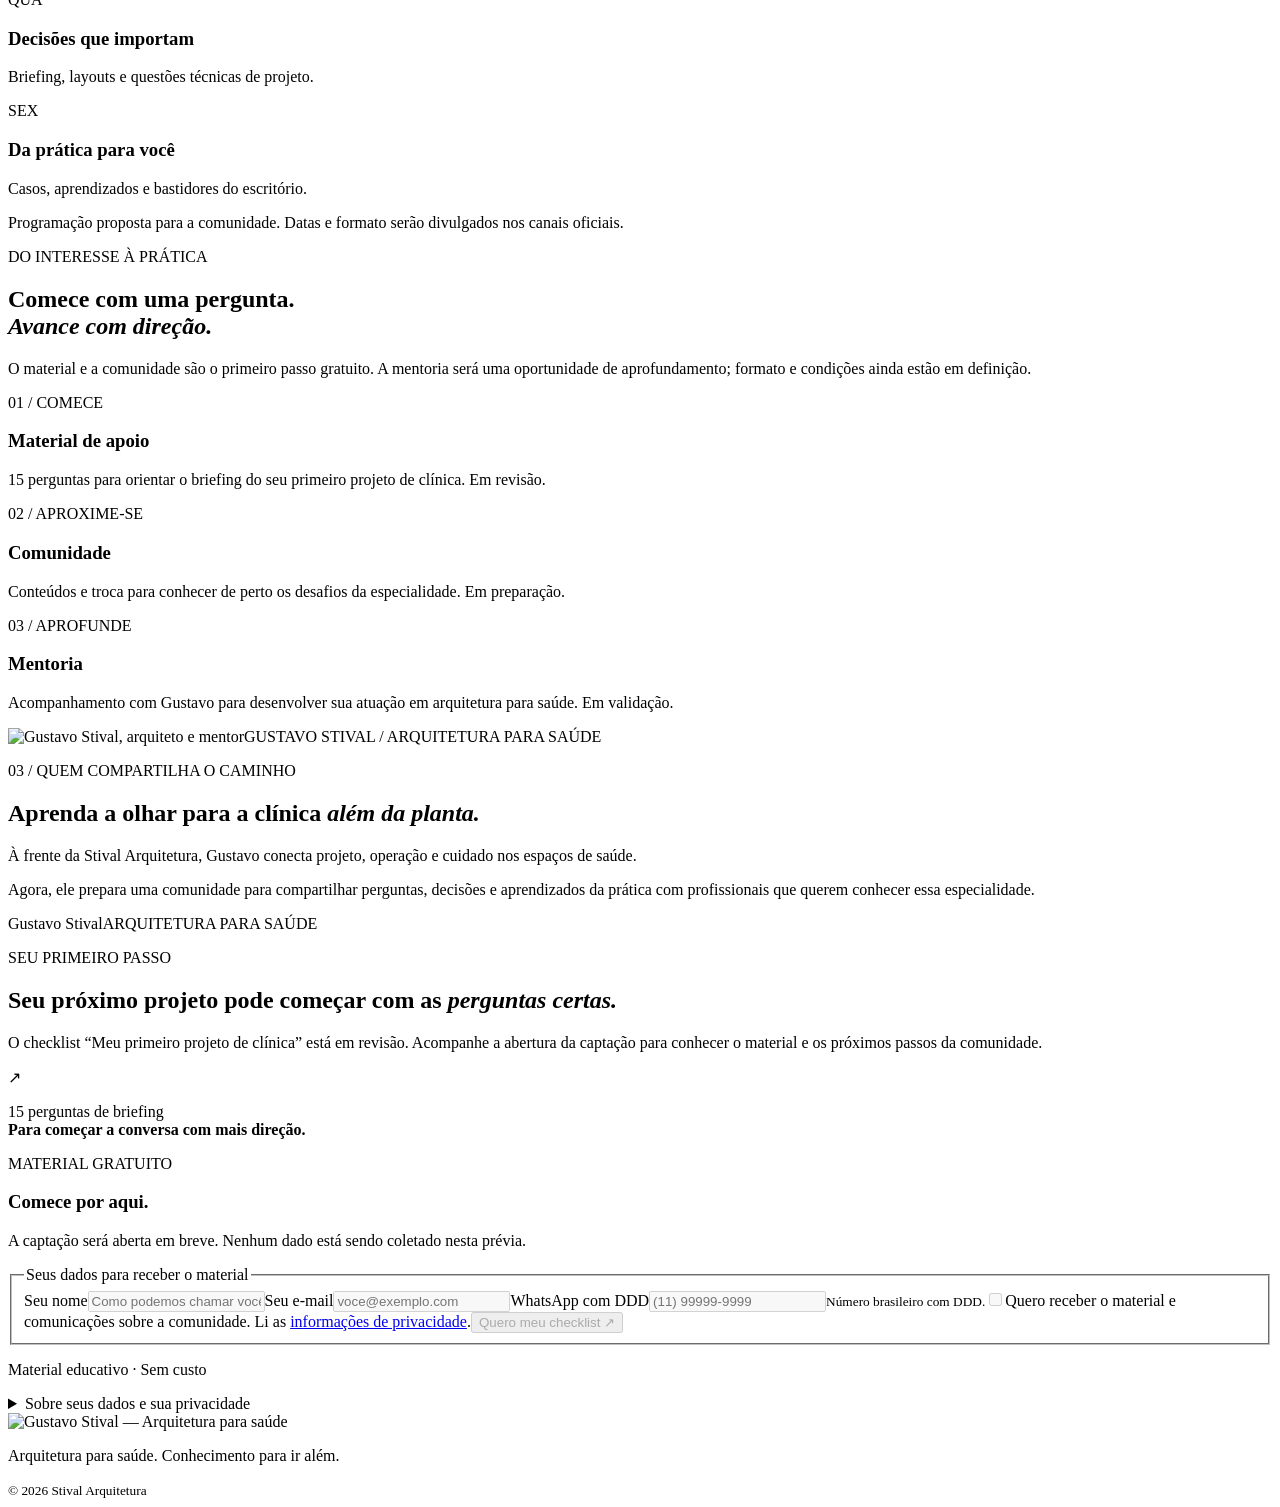
==== commit f7251bc4: "feat(teste1): aplica copy revisada v3 na landing da mentoria" ====
--- a/public/teste1/index.html
+++ b/public/teste1/index.html
@@ -1,21 +1,21 @@
 <!doctype html>
 <html lang="pt-BR">
-<head><meta charset="utf-8"><meta name="viewport" content="width=device-width, initial-scale=1"><meta name="theme-color" content="#081426"><meta name="robots" content="noindex,nofollow"><meta name="description" content="Um primeiro passo na arquitetura para saúde. Conheça o checklist de 15 perguntas e a comunidade de Gustavo Stival."><title>Arquitetura para Saúde — Gustavo Stival</title><link rel="stylesheet" href="/teste1/styles.css"><script src="/teste1/config.js" defer></script><script src="/teste1/app.js" defer></script></head>
+<head><meta charset="utf-8"><meta name="viewport" content="width=device-width, initial-scale=1"><meta name="theme-color" content="#081426"><meta name="robots" content="noindex,nofollow"><meta name="description" content="Conheça o checklist de 15 perguntas e a comunidade de Gustavo Stival para quem quer avançar na arquitetura para saúde."><title>Arquitetura para Saúde — Gustavo Stival</title><link rel="stylesheet" href="/teste1/styles.css"><script src="/teste1/config.js" defer></script><script src="/teste1/app.js" defer></script></head>
 <body>
 <a class="skip" href="#conteudo">Pular para o conteúdo</a>
-<div class="topbar">PARA ARQUITETOS E ENGENHEIROS CIVIS <span>·</span> UM NOVO OLHAR PARA SUA CARREIRA</div>
+<div class="topbar">PARA ARQUITETOS E ENGENHEIROS CIVIS <span>·</span> UM NOVO CAMINHO PARA SUA CARREIRA</div>
 <header class="wrap header"><a href="#" aria-label="Stival — início"><img src="/teste1/assets/assinatura-clara.svg" width="280" height="90" alt="Gustavo Stival — Arquitetura para saúde"></a><nav aria-label="Menu principal"><a href="#material">O material</a><a href="#mentor">Seu mentor</a><a class="nav-cta" href="#acesso">Quero começar <span aria-hidden="true">↗</span></a></nav></header>
 <main id="conteudo">
 <section class="hero-shell"><div class="hero wrap">
-<div class="hero-copy"><p class="eyebrow"><span class="line"></span> ARQUITETURA PARA SAÚDE</p><h1>Sua próxima grande especialidade pode começar <em>antes da primeira planta.</em></h1><p class="intro">A arquitetura para saúde exige mais do que desenhar espaços. Descubra as perguntas, os fluxos e as decisões que dão direção a um projeto de clínica — com Gustavo Stival.</p><a class="button" href="#acesso">Quero conhecer esse caminho <span aria-hidden="true">↗</span></a><p class="caption">Conteúdo, comunidade e mentoria em construção.</p><div class="hero-sign"><img class="mini-mark" src="/teste1/assets/simbolo-dourado.svg" alt=""><p>Mentoria e comunidade<br><strong>com Gustavo Stival</strong></p></div></div>
-<div class="document-stage" aria-label="Conceito visual do checklist em revisão"><span class="stage-label">MATERIAL EM REVISÃO / Nº 01</span><div class="document"><div class="doc-top"><span>STIVAL</span><span>ARQUITETURA<br>PARA SAÚDE</span></div><div class="doc-rule"></div><p class="eyebrow">CHECKLIST DE BRIEFING</p><h2>Meu primeiro<br>projeto de<br><em>clínica.</em></h2><p class="doc-description">15 perguntas para organizar as decisões antes de começar.</p><div class="doc-items"><p><span>01</span> O que será realizado no espaço?</p><p><span>02</span> Quem vai utilizar a clínica?</p><p><span>03</span> Quais fluxos precisam ser previstos?</p></div><div class="doc-bottom"><span>GUSTAVO STIVAL</span><span>15 / PERGUNTAS</span></div></div><div class="stage-bottom"><span>DA PRIMEIRA CONVERSA<br>AO PROGRAMA DE NECESSIDADES.</span><span class="big-arrow" aria-hidden="true">↗</span></div></div>
+<div class="hero-copy"><p class="eyebrow"><span class="line"></span> ARQUITETURA PARA SAÚDE</p><h1>E se o próximo projeto da sua carreira não fosse <em>mais um projeto residencial?</em></h1><p class="intro">Clínicas exigem mais do que uma planta bem resolvida. Com Gustavo Stival, descubra as perguntas e decisões que abrem caminho para atuar na arquitetura para saúde.</p><a class="button" href="#acesso">Quero conhecer esse caminho <span aria-hidden="true">↗</span></a><p class="caption">Checklist, comunidade e mentoria em preparação.</p><div class="hero-sign"><img class="mini-mark" src="/teste1/assets/simbolo-dourado.svg" alt=""><p>Mentoria e comunidade<br><strong>com Gustavo Stival</strong></p></div></div>
+<div class="document-stage" aria-label="Conceito visual do checklist em revisão"><span class="stage-label">MATERIAL EM REVISÃO / Nº 01</span><div class="document"><div class="doc-top"><span>STIVAL</span><span>ARQUITETURA<br>PARA SAÚDE</span></div><div class="doc-rule"></div><p class="eyebrow">CHECKLIST DE BRIEFING</p><h2>Meu primeiro<br>projeto de<br><em>clínica.</em></h2><p class="doc-description">15 perguntas para começar pelo que o projeto precisa resolver.</p><div class="doc-items"><p><span>01</span> O que será realizado no espaço?</p><p><span>02</span> Quem vai utilizar a clínica?</p><p><span>03</span> Quais fluxos precisam ser previstos?</p></div><div class="doc-bottom"><span>GUSTAVO STIVAL</span><span>15 / PERGUNTAS</span></div></div><div class="stage-bottom"><span>DA PRIMEIRA CONVERSA<br>AO PROGRAMA DE NECESSIDADES.</span><span class="big-arrow" aria-hidden="true">↗</span></div></div>
 </div></section>
-<div class="manifesto"><div class="wrap"><p>Conhecer normas é importante.</p><p>Aprender a fazer <strong>as perguntas certas também.</strong></p></div></div>
-<section id="material" class="wrap section"><div class="section-heading"><p class="eyebrow">01 / SEU PONTO DE PARTIDA</p><h2>O projeto começa muito antes <em>do desenho.</em></h2><p>Um briefing bem conduzido conecta atividade, pessoas e infraestrutura. O checklist organiza essa conversa em temas essenciais.</p></div><div class="topics"><article><span>01 — ATIVIDADE</span><h3>O cuidado começa no briefing.</h3><p>Tipo de estabelecimento, serviços, procedimentos e perfil dos pacientes.</p></article><article><span>02 — OPERAÇÃO</span><h3>Cada percurso tem um propósito.</h3><p>Equipe, equipamentos, circulação, apoios e manejo de resíduos.</p></article><article><span>03 — VIABILIDADE</span><h3>Um imóvel. Muitas perguntas.</h3><p>Infraestrutura, necessidades sanitárias e pontos a verificar antes do projeto.</p></article></div><p class="technical-note">Material educativo de apoio ao briefing. Não substitui análise técnica, legislação aplicável ou consulta aos órgãos responsáveis.</p></section>
-<section class="community"><div class="wrap community-grid"><div><p class="eyebrow">02 / APRENDER EM BOA COMPANHIA</p><h2>Mais do que conteúdo.<br><em>Uma troca que abre caminhos.</em></h2><p>A comunidade é o próximo passo: um espaço para aproximar você do raciocínio, das dúvidas e dos bastidores da arquitetura para saúde.</p><a class="text-link" href="#acesso">Quero acompanhar essa jornada <span aria-hidden="true">↗</span></a></div><div class="schedule"><div><span>SEG</span><article><h3>Um olhar para a carreira</h3><p>Posicionamento e caminhos para começar.</p></article></div><div><span>QUA</span><article><h3>Uma conversa técnica</h3><p>Briefing, layouts e decisões de projeto.</p></article></div><div><span>SEX</span><article><h3>A experiência de campo</h3><p>Casos, aprendizados e bastidores do escritório.</p></article></div><p class="caption">Programação proposta para a comunidade. Datas de aulas serão informadas pelos canais oficiais.</p></div></div></section>
-<section class="journey"><div class="wrap"><p class="eyebrow">DO INTERESSE À PRÁTICA</p><h2>Um caminho para evoluir <em>com propósito.</em></h2><p>O ponto de partida é gratuito. A mentoria será uma etapa de aprofundamento, com formato e condições ainda em definição.</p><div class="journey-grid"><article><span>01 / COMECE</span><h3>Material de apoio</h3><p>Um checklist com 15 perguntas para orientar a conversa antes do primeiro projeto de clínica. Em revisão.</p></article><article><span>02 / APROXIME-SE</span><h3>Comunidade</h3><p>Conteúdos, troca e uma visão próxima dos desafios da especialidade. Em preparação.</p></article><article><span>03 / APROFUNDE</span><h3>Mentoria</h3><p>Uma proposta de acompanhamento com Gustavo para quem deseja desenvolver sua atuação. Em validação.</p></article></div></div></section>
-<section id="mentor" class="wrap section mentor"><div class="portrait"><img src="/teste1/assets/gustavo-v2.webp" alt="Gustavo Stival, arquiteto e mentor" loading="lazy"><span>GUSTAVO STIVAL / ARQUITETURA PARA SAÚDE</span></div><div><p class="eyebrow">03 / QUEM COMPARTILHA O CAMINHO</p><h2>A experiência do escritório.<br><em>Mais perto de você.</em></h2><p>À frente da Stival Arquitetura, Gustavo conecta projeto, operação e cuidado nos espaços de saúde.</p><p>Agora, abre uma nova frente de compartilhamento: uma comunidade para arquitetos que querem compreender esse universo a partir das perguntas e decisões que surgem na prática.</p><p class="signature">Gustavo Stival<span>ARQUITETURA PARA SAÚDE</span></p></div></section>
-<section id="acesso" class="capture"><div class="wrap capture-grid"><div><p class="eyebrow">SEU PRIMEIRO PASSO</p><h2>O próximo capítulo da sua carreira começa com <em>uma pergunta.</em></h2><p>O checklist “Meu primeiro projeto de clínica” está em revisão. Acompanhe os próximos passos da comunidade quando a captação abrir.</p><div class="benefit"><span aria-hidden="true">↗</span><p>15 perguntas de briefing<br><strong>Para organizar seu ponto de partida.</strong></p></div></div><div class="form-card"><span class="eyebrow">MATERIAL GRATUITO</span><h3>Comece por aqui.</h3><p id="availability" class="availability" role="status">A captação será aberta em breve. Nenhum dado está sendo coletado nesta prévia.</p><form id="lead-form" aria-describedby="availability"><fieldset id="fields" disabled><legend class="sr-only">Seus dados para receber o material</legend><label for="name">Seu nome</label><input id="name" name="name" autocomplete="name" minlength="2" maxlength="100" required placeholder="Como podemos chamar você?"><label for="email">Seu e-mail</label><input id="email" name="email" type="email" autocomplete="email" maxlength="254" required placeholder="voce@exemplo.com"><label for="phone">WhatsApp com DDD</label><input id="phone" name="phone" type="tel" inputmode="tel" autocomplete="tel" maxlength="22" required placeholder="(11) 99999-9999" aria-describedby="phone-hint"><small id="phone-hint">Número brasileiro com DDD.</small><label class="consent"><input type="checkbox" name="consent" required><span>Quero receber o material e comunicações sobre a comunidade. Li as <a href="#privacidade">informações de privacidade</a>.</span></label><button class="button" id="submit" type="submit">Quero meu checklist <span aria-hidden="true">↗</span></button></fieldset><p id="feedback" role="status" aria-live="polite" tabindex="-1"></p><div id="next-steps" hidden></div></form><noscript><p>Ative o JavaScript para usar o formulário quando a captação estiver disponível.</p></noscript><p class="form-foot">Material educativo · Sem custo</p></div></div></section>
+<div class="manifesto"><div class="wrap"><p>Conhecer as normas é importante.</p><p>Saber o que perguntar <strong>antes de projetar também.</strong></p></div></div>
+<section id="material" class="wrap section"><div class="section-heading"><p class="eyebrow">01 / SEU PONTO DE PARTIDA</p><h2>Antes de desenhar uma clínica, descubra o que ela <em>precisa fazer.</em></h2><p>Uma pergunta esquecida no briefing pode voltar como dúvida ou retrabalho no projeto. O checklist ajuda você a organizar a conversa desde o início.</p></div><div class="topics"><article><span>01 — ATIVIDADE</span><h3>O que acontece aqui?</h3><p>Serviços, procedimentos e perfil dos pacientes: o começo de um programa de necessidades bem orientado.</p></article><article><span>02 — OPERAÇÃO</span><h3>Quem passa por onde?</h3><p>Equipe, equipamentos, circulação e resíduos entram na conversa antes de virar planta.</p></article><article><span>03 — VIABILIDADE</span><h3>O espaço comporta a ideia?</h3><p>Infraestrutura e necessidades sanitárias: pontos para investigar antes de avançar.</p></article></div><p class="technical-note">Material educativo de apoio ao briefing. Não substitui análise técnica, legislação aplicável ou consulta aos órgãos responsáveis.</p></section>
+<section class="community"><div class="wrap community-grid"><div><p class="eyebrow">02 / APRENDER EM BOA COMPANHIA</p><h2>Um caminho novo fica mais claro quando você tem <em>com quem aprender.</em></h2><p>A comunidade está sendo preparada para reunir arquitetos interessados em saúde, com conteúdo e bastidores da prática de Gustavo Stival.</p><a class="text-link" href="#acesso">Quero acompanhar essa jornada <span aria-hidden="true">↗</span></a></div><div class="schedule"><div><span>SEG</span><article><h3>Carreira em perspectiva</h3><p>Ideias de posicionamento e caminhos para começar.</p></article></div><div><span>QUA</span><article><h3>Decisões que importam</h3><p>Briefing, layouts e questões técnicas de projeto.</p></article></div><div><span>SEX</span><article><h3>Da prática para você</h3><p>Casos, aprendizados e bastidores do escritório.</p></article></div><p class="caption">Programação proposta para a comunidade. Datas e formato serão divulgados nos canais oficiais.</p></div></div></section>
+<section class="journey"><div class="wrap"><p class="eyebrow">DO INTERESSE À PRÁTICA</p><h2>Comece com uma pergunta.<br><em>Avance com direção.</em></h2><p>O material e a comunidade são o primeiro passo gratuito. A mentoria será uma oportunidade de aprofundamento; formato e condições ainda estão em definição.</p><div class="journey-grid"><article><span>01 / COMECE</span><h3>Material de apoio</h3><p>15 perguntas para orientar o briefing do seu primeiro projeto de clínica. Em revisão.</p></article><article><span>02 / APROXIME-SE</span><h3>Comunidade</h3><p>Conteúdos e troca para conhecer de perto os desafios da especialidade. Em preparação.</p></article><article><span>03 / APROFUNDE</span><h3>Mentoria</h3><p>Acompanhamento com Gustavo para desenvolver sua atuação em arquitetura para saúde. Em validação.</p></article></div></div></section>
+<section id="mentor" class="wrap section mentor"><div class="portrait"><img src="/teste1/assets/gustavo-v2.webp" alt="Gustavo Stival, arquiteto e mentor" loading="lazy"><span>GUSTAVO STIVAL / ARQUITETURA PARA SAÚDE</span></div><div><p class="eyebrow">03 / QUEM COMPARTILHA O CAMINHO</p><h2>Aprenda a olhar para a clínica <em>além da planta.</em></h2><p>À frente da Stival Arquitetura, Gustavo conecta projeto, operação e cuidado nos espaços de saúde.</p><p>Agora, ele prepara uma comunidade para compartilhar perguntas, decisões e aprendizados da prática com profissionais que querem conhecer essa especialidade.</p><p class="signature">Gustavo Stival<span>ARQUITETURA PARA SAÚDE</span></p></div></section>
+<section id="acesso" class="capture"><div class="wrap capture-grid"><div><p class="eyebrow">SEU PRIMEIRO PASSO</p><h2>Seu próximo projeto pode começar com as <em>perguntas certas.</em></h2><p>O checklist “Meu primeiro projeto de clínica” está em revisão. Acompanhe a abertura da captação para conhecer o material e os próximos passos da comunidade.</p><div class="benefit"><span aria-hidden="true">↗</span><p>15 perguntas de briefing<br><strong>Para começar a conversa com mais direção.</strong></p></div></div><div class="form-card"><span class="eyebrow">MATERIAL GRATUITO</span><h3>Comece por aqui.</h3><p id="availability" class="availability" role="status">A captação será aberta em breve. Nenhum dado está sendo coletado nesta prévia.</p><form id="lead-form" aria-describedby="availability"><fieldset id="fields" disabled><legend class="sr-only">Seus dados para receber o material</legend><label for="name">Seu nome</label><input id="name" name="name" autocomplete="name" minlength="2" maxlength="100" required placeholder="Como podemos chamar você?"><label for="email">Seu e-mail</label><input id="email" name="email" type="email" autocomplete="email" maxlength="254" required placeholder="voce@exemplo.com"><label for="phone">WhatsApp com DDD</label><input id="phone" name="phone" type="tel" inputmode="tel" autocomplete="tel" maxlength="22" required placeholder="(11) 99999-9999" aria-describedby="phone-hint"><small id="phone-hint">Número brasileiro com DDD.</small><label class="consent"><input type="checkbox" name="consent" required><span>Quero receber o material e comunicações sobre a comunidade. Li as <a href="#privacidade">informações de privacidade</a>.</span></label><button class="button" id="submit" type="submit">Quero meu checklist <span aria-hidden="true">↗</span></button></fieldset><p id="feedback" role="status" aria-live="polite" tabindex="-1"></p><div id="next-steps" hidden></div></form><noscript><p>Ative o JavaScript para usar o formulário quando a captação estiver disponível.</p></noscript><p class="form-foot">Material educativo · Sem custo</p></div></div></section>
 <section id="privacidade" class="wrap privacy"><details><summary>Sobre seus dados e sua privacidade</summary><p>Nesta prévia, o cadastro está indisponível e nenhum dado do formulário é enviado ou armazenado. Antes da abertura da captação, serão publicados aqui o responsável pelo tratamento, o canal de atendimento e as condições de uso, retenção e exclusão dos dados.</p></details></section>
 </main><footer class="wrap footer"><img src="/teste1/assets/assinatura-clara.svg" width="280" height="90" alt="Gustavo Stival — Arquitetura para saúde"><p>Arquitetura para saúde. Conhecimento para ir além.</p><small>© 2026 Stival Arquitetura</small></footer>
 </body></html>
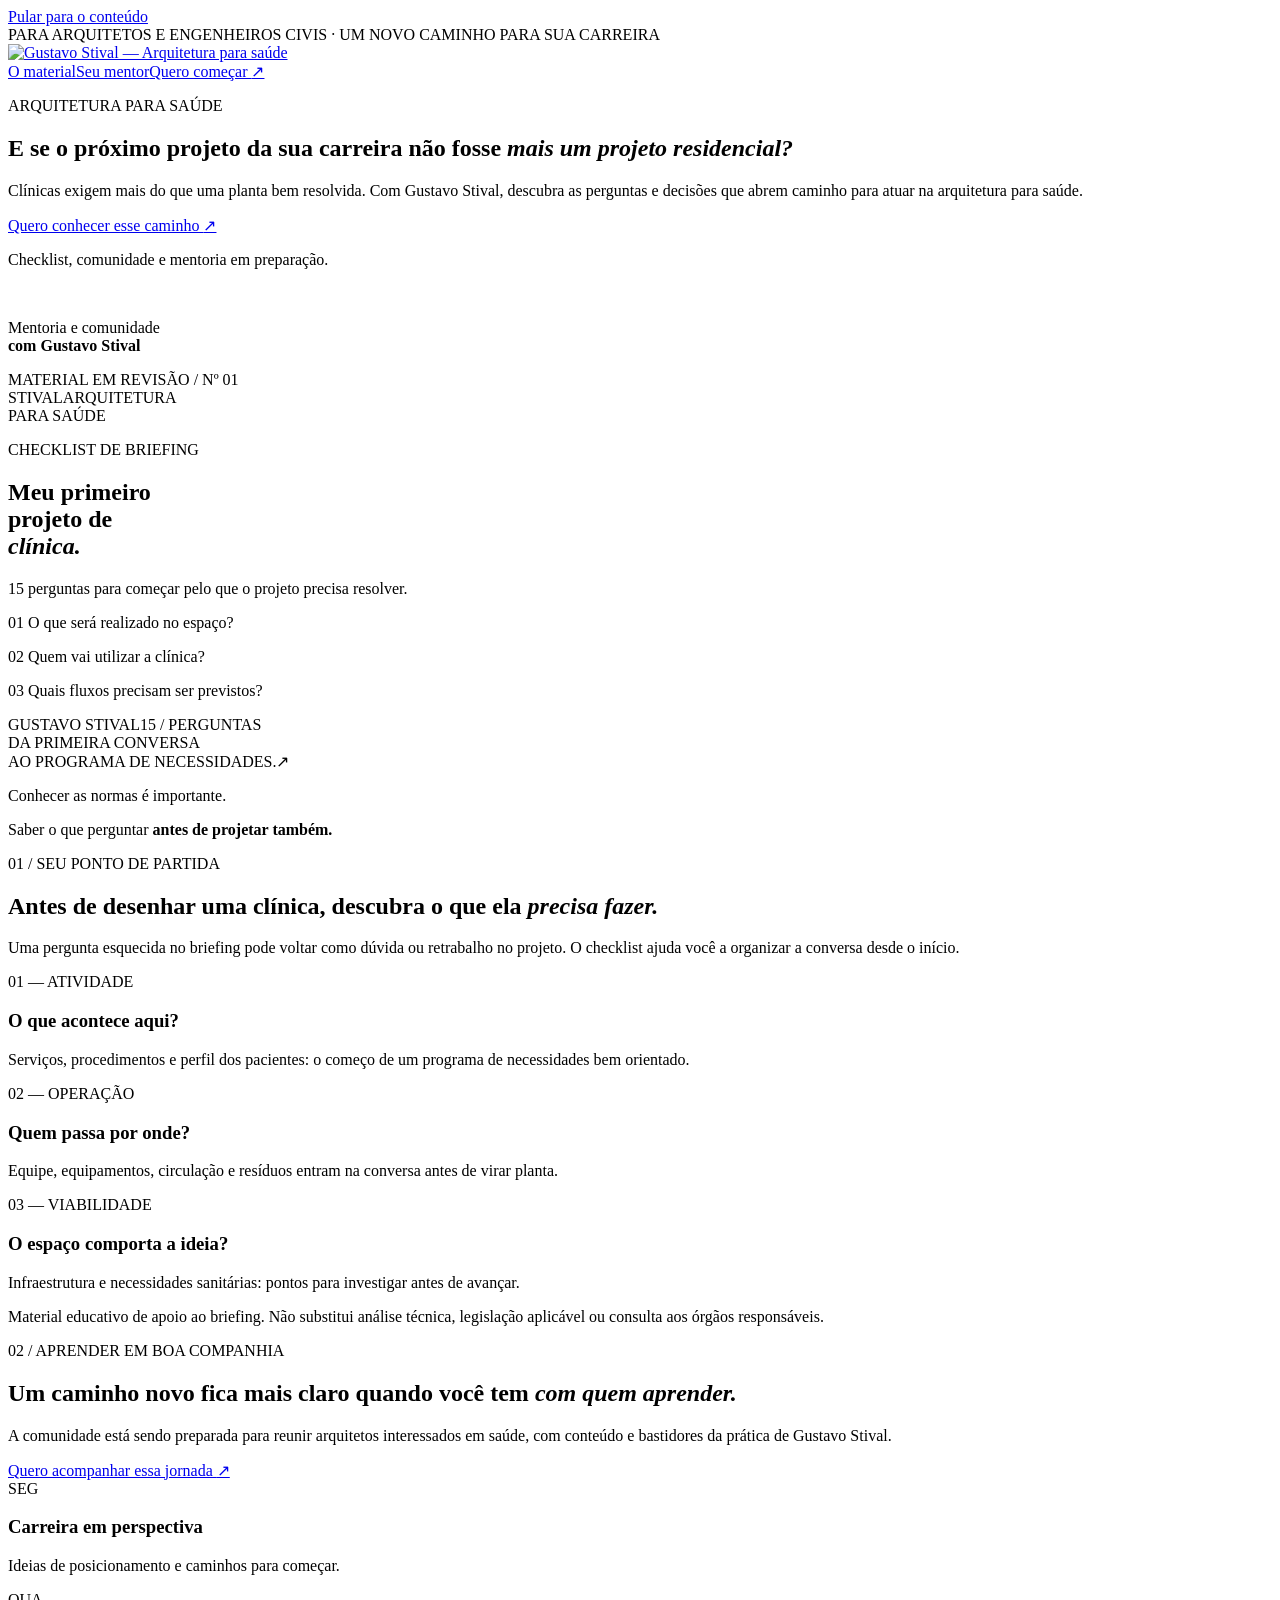
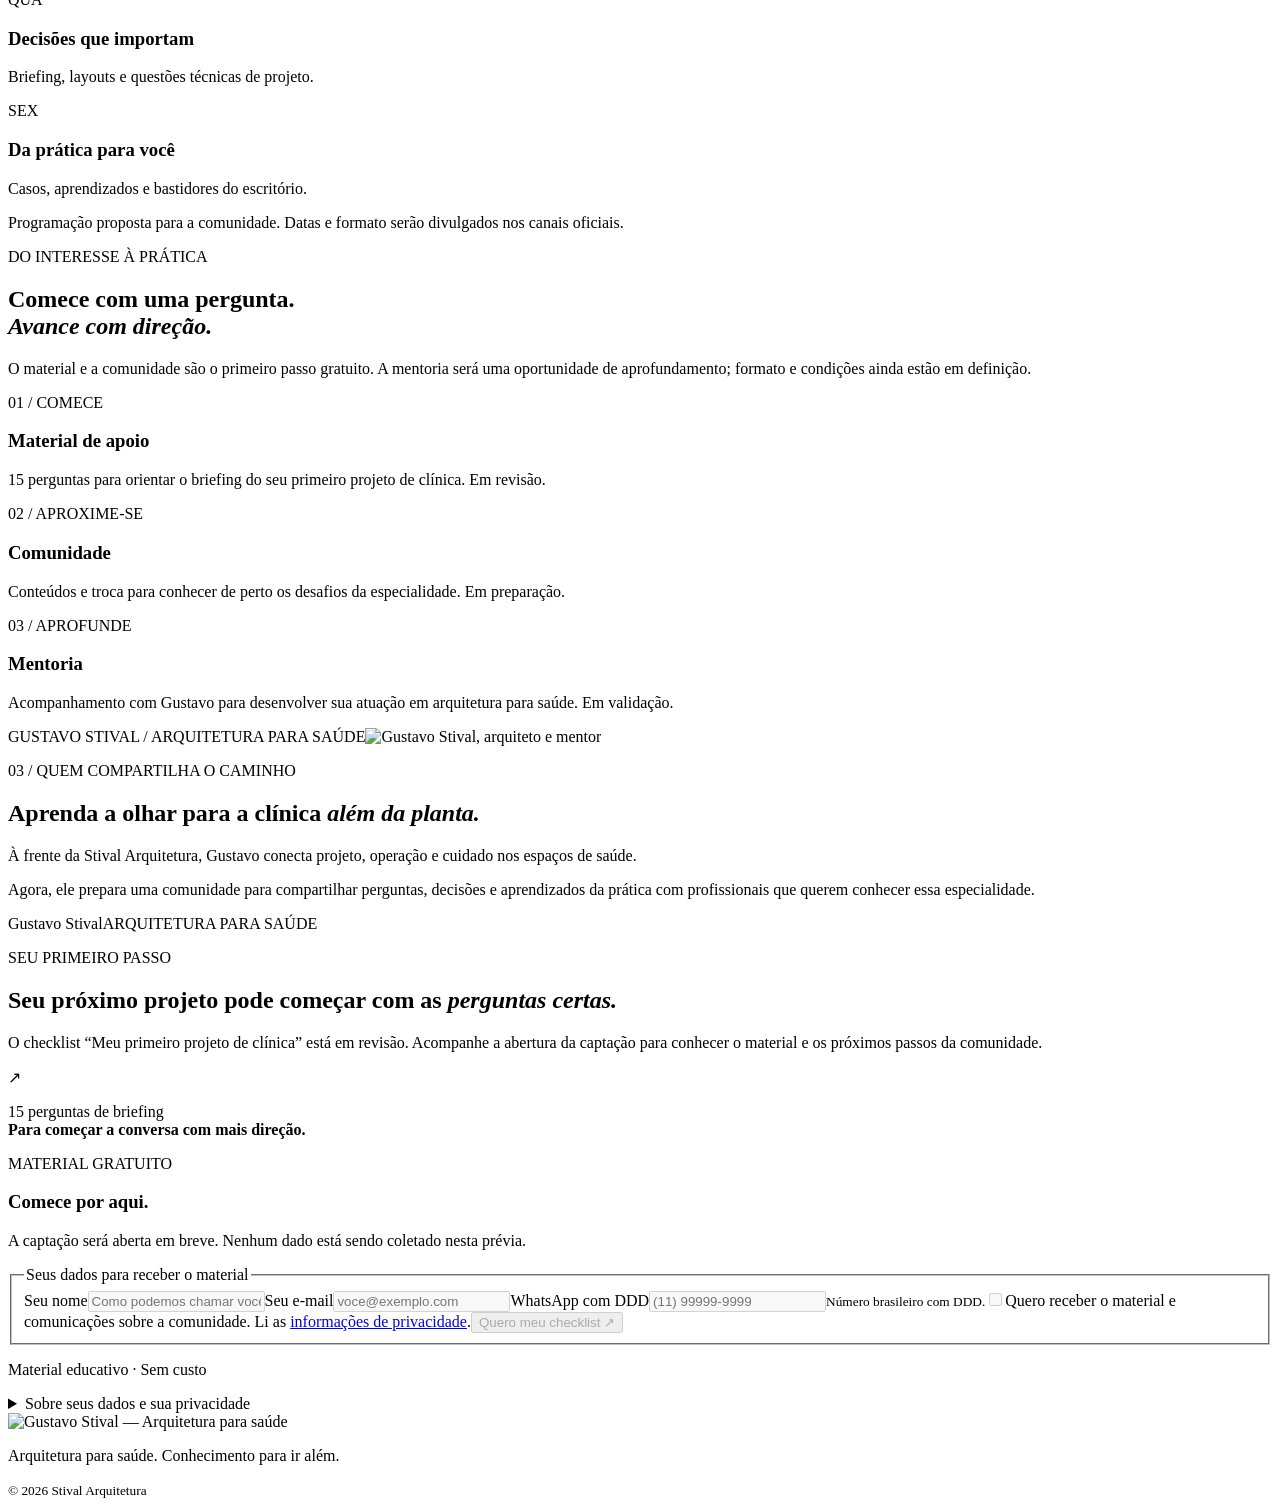
==== commit 5d2dc570: "Ajusta apresentação do retrato do mentor" ====
--- a/public/teste1/index.html
+++ b/public/teste1/index.html
@@ -14,7 +14,7 @@
 <section id="material" class="wrap section"><div class="section-heading"><p class="eyebrow">01 / SEU PONTO DE PARTIDA</p><h2>Antes de desenhar uma clínica, descubra o que ela <em>precisa fazer.</em></h2><p>Uma pergunta esquecida no briefing pode voltar como dúvida ou retrabalho no projeto. O checklist ajuda você a organizar a conversa desde o início.</p></div><div class="topics"><article><span>01 — ATIVIDADE</span><h3>O que acontece aqui?</h3><p>Serviços, procedimentos e perfil dos pacientes: o começo de um programa de necessidades bem orientado.</p></article><article><span>02 — OPERAÇÃO</span><h3>Quem passa por onde?</h3><p>Equipe, equipamentos, circulação e resíduos entram na conversa antes de virar planta.</p></article><article><span>03 — VIABILIDADE</span><h3>O espaço comporta a ideia?</h3><p>Infraestrutura e necessidades sanitárias: pontos para investigar antes de avançar.</p></article></div><p class="technical-note">Material educativo de apoio ao briefing. Não substitui análise técnica, legislação aplicável ou consulta aos órgãos responsáveis.</p></section>
 <section class="community"><div class="wrap community-grid"><div><p class="eyebrow">02 / APRENDER EM BOA COMPANHIA</p><h2>Um caminho novo fica mais claro quando você tem <em>com quem aprender.</em></h2><p>A comunidade está sendo preparada para reunir arquitetos interessados em saúde, com conteúdo e bastidores da prática de Gustavo Stival.</p><a class="text-link" href="#acesso">Quero acompanhar essa jornada <span aria-hidden="true">↗</span></a></div><div class="schedule"><div><span>SEG</span><article><h3>Carreira em perspectiva</h3><p>Ideias de posicionamento e caminhos para começar.</p></article></div><div><span>QUA</span><article><h3>Decisões que importam</h3><p>Briefing, layouts e questões técnicas de projeto.</p></article></div><div><span>SEX</span><article><h3>Da prática para você</h3><p>Casos, aprendizados e bastidores do escritório.</p></article></div><p class="caption">Programação proposta para a comunidade. Datas e formato serão divulgados nos canais oficiais.</p></div></div></section>
 <section class="journey"><div class="wrap"><p class="eyebrow">DO INTERESSE À PRÁTICA</p><h2>Comece com uma pergunta.<br><em>Avance com direção.</em></h2><p>O material e a comunidade são o primeiro passo gratuito. A mentoria será uma oportunidade de aprofundamento; formato e condições ainda estão em definição.</p><div class="journey-grid"><article><span>01 / COMECE</span><h3>Material de apoio</h3><p>15 perguntas para orientar o briefing do seu primeiro projeto de clínica. Em revisão.</p></article><article><span>02 / APROXIME-SE</span><h3>Comunidade</h3><p>Conteúdos e troca para conhecer de perto os desafios da especialidade. Em preparação.</p></article><article><span>03 / APROFUNDE</span><h3>Mentoria</h3><p>Acompanhamento com Gustavo para desenvolver sua atuação em arquitetura para saúde. Em validação.</p></article></div></div></section>
-<section id="mentor" class="wrap section mentor"><div class="portrait"><img src="/teste1/assets/gustavo-v2.webp" alt="Gustavo Stival, arquiteto e mentor" loading="lazy"><span>GUSTAVO STIVAL / ARQUITETURA PARA SAÚDE</span></div><div><p class="eyebrow">03 / QUEM COMPARTILHA O CAMINHO</p><h2>Aprenda a olhar para a clínica <em>além da planta.</em></h2><p>À frente da Stival Arquitetura, Gustavo conecta projeto, operação e cuidado nos espaços de saúde.</p><p>Agora, ele prepara uma comunidade para compartilhar perguntas, decisões e aprendizados da prática com profissionais que querem conhecer essa especialidade.</p><p class="signature">Gustavo Stival<span>ARQUITETURA PARA SAÚDE</span></p></div></section>
+<section id="mentor" class="wrap section mentor"><div class="portrait"><span>GUSTAVO STIVAL / ARQUITETURA PARA SAÚDE</span><img src="/teste1/assets/gustavo-v2.webp" alt="Gustavo Stival, arquiteto e mentor" loading="lazy"></div><div><p class="eyebrow">03 / QUEM COMPARTILHA O CAMINHO</p><h2>Aprenda a olhar para a clínica <em>além da planta.</em></h2><p>À frente da Stival Arquitetura, Gustavo conecta projeto, operação e cuidado nos espaços de saúde.</p><p>Agora, ele prepara uma comunidade para compartilhar perguntas, decisões e aprendizados da prática com profissionais que querem conhecer essa especialidade.</p><p class="signature">Gustavo Stival<span>ARQUITETURA PARA SAÚDE</span></p></div></section>
 <section id="acesso" class="capture"><div class="wrap capture-grid"><div><p class="eyebrow">SEU PRIMEIRO PASSO</p><h2>Seu próximo projeto pode começar com as <em>perguntas certas.</em></h2><p>O checklist “Meu primeiro projeto de clínica” está em revisão. Acompanhe a abertura da captação para conhecer o material e os próximos passos da comunidade.</p><div class="benefit"><span aria-hidden="true">↗</span><p>15 perguntas de briefing<br><strong>Para começar a conversa com mais direção.</strong></p></div></div><div class="form-card"><span class="eyebrow">MATERIAL GRATUITO</span><h3>Comece por aqui.</h3><p id="availability" class="availability" role="status">A captação será aberta em breve. Nenhum dado está sendo coletado nesta prévia.</p><form id="lead-form" aria-describedby="availability"><fieldset id="fields" disabled><legend class="sr-only">Seus dados para receber o material</legend><label for="name">Seu nome</label><input id="name" name="name" autocomplete="name" minlength="2" maxlength="100" required placeholder="Como podemos chamar você?"><label for="email">Seu e-mail</label><input id="email" name="email" type="email" autocomplete="email" maxlength="254" required placeholder="voce@exemplo.com"><label for="phone">WhatsApp com DDD</label><input id="phone" name="phone" type="tel" inputmode="tel" autocomplete="tel" maxlength="22" required placeholder="(11) 99999-9999" aria-describedby="phone-hint"><small id="phone-hint">Número brasileiro com DDD.</small><label class="consent"><input type="checkbox" name="consent" required><span>Quero receber o material e comunicações sobre a comunidade. Li as <a href="#privacidade">informações de privacidade</a>.</span></label><button class="button" id="submit" type="submit">Quero meu checklist <span aria-hidden="true">↗</span></button></fieldset><p id="feedback" role="status" aria-live="polite" tabindex="-1"></p><div id="next-steps" hidden></div></form><noscript><p>Ative o JavaScript para usar o formulário quando a captação estiver disponível.</p></noscript><p class="form-foot">Material educativo · Sem custo</p></div></div></section>
 <section id="privacidade" class="wrap privacy"><details><summary>Sobre seus dados e sua privacidade</summary><p>Nesta prévia, o cadastro está indisponível e nenhum dado do formulário é enviado ou armazenado. Antes da abertura da captação, serão publicados aqui o responsável pelo tratamento, o canal de atendimento e as condições de uso, retenção e exclusão dos dados.</p></details></section>
 </main><footer class="wrap footer"><img src="/teste1/assets/assinatura-clara.svg" width="280" height="90" alt="Gustavo Stival — Arquitetura para saúde"><p>Arquitetura para saúde. Conhecimento para ir além.</p><small>© 2026 Stival Arquitetura</small></footer>
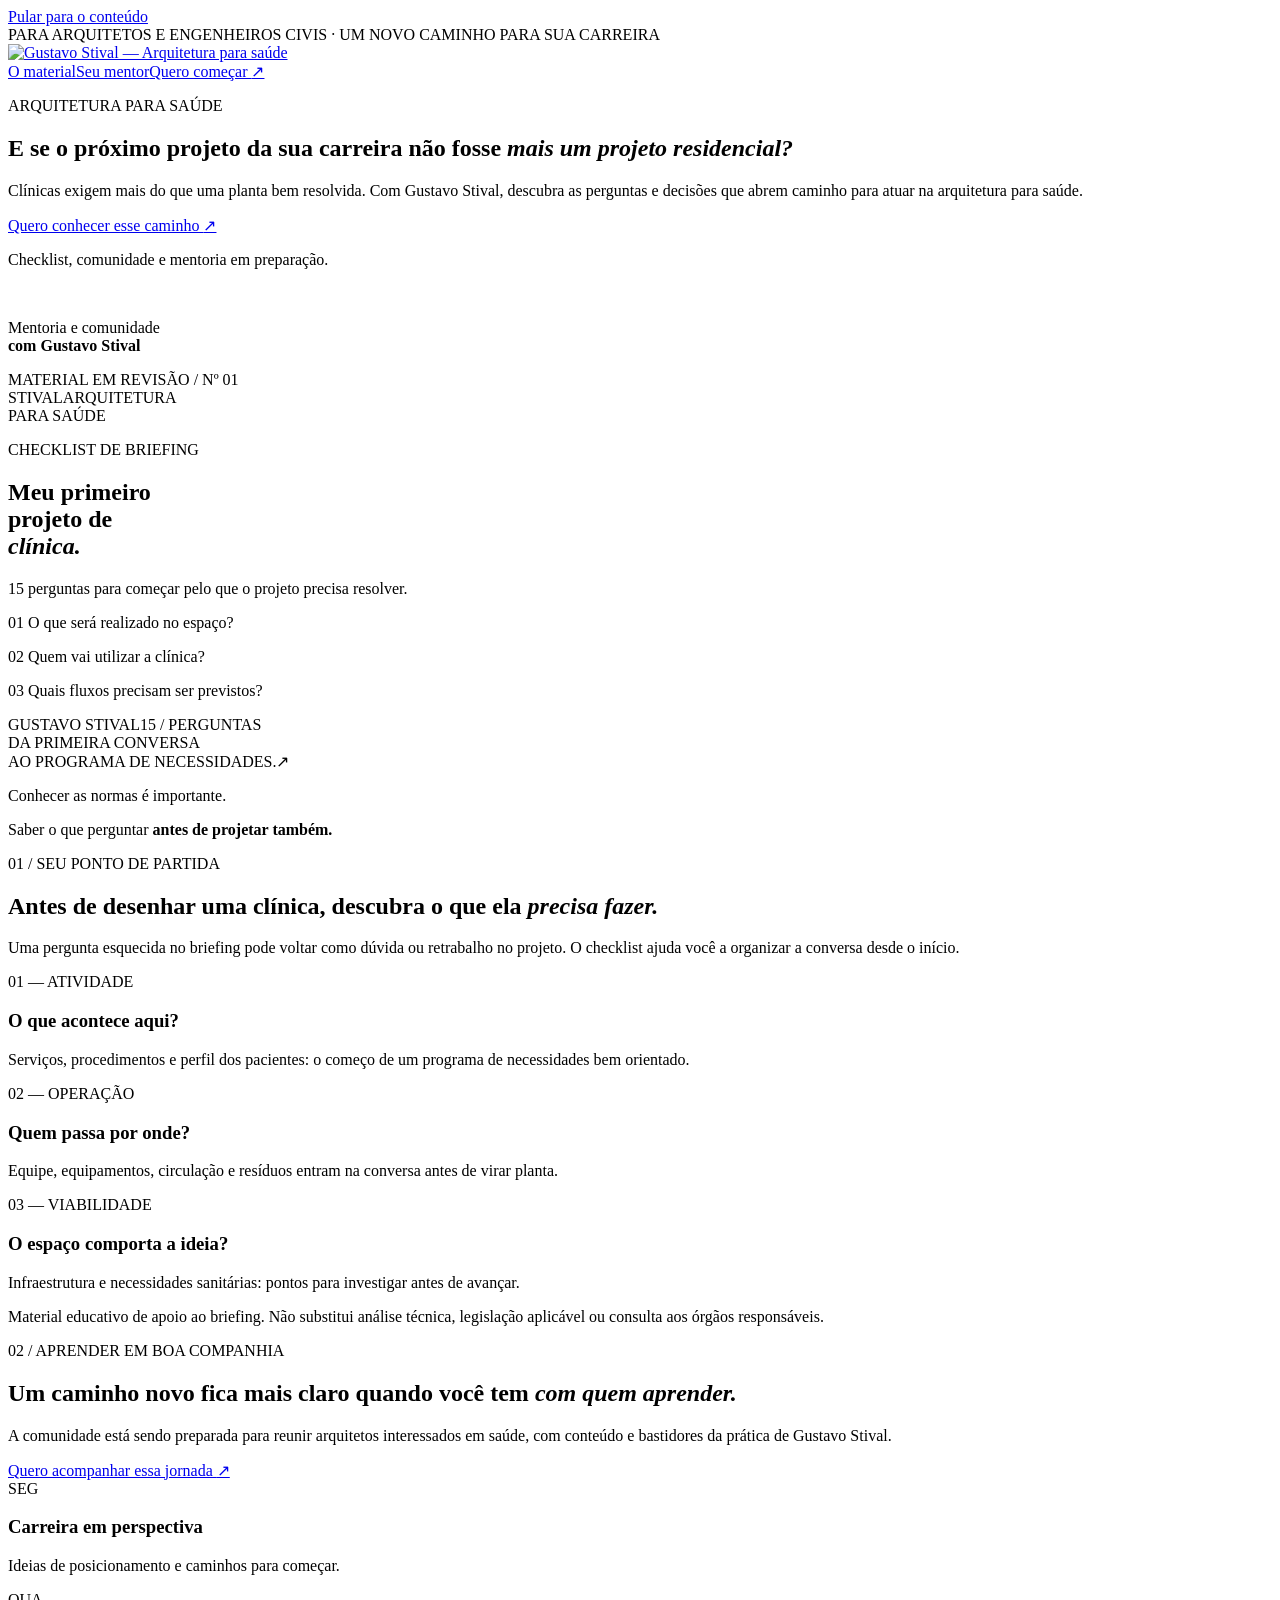
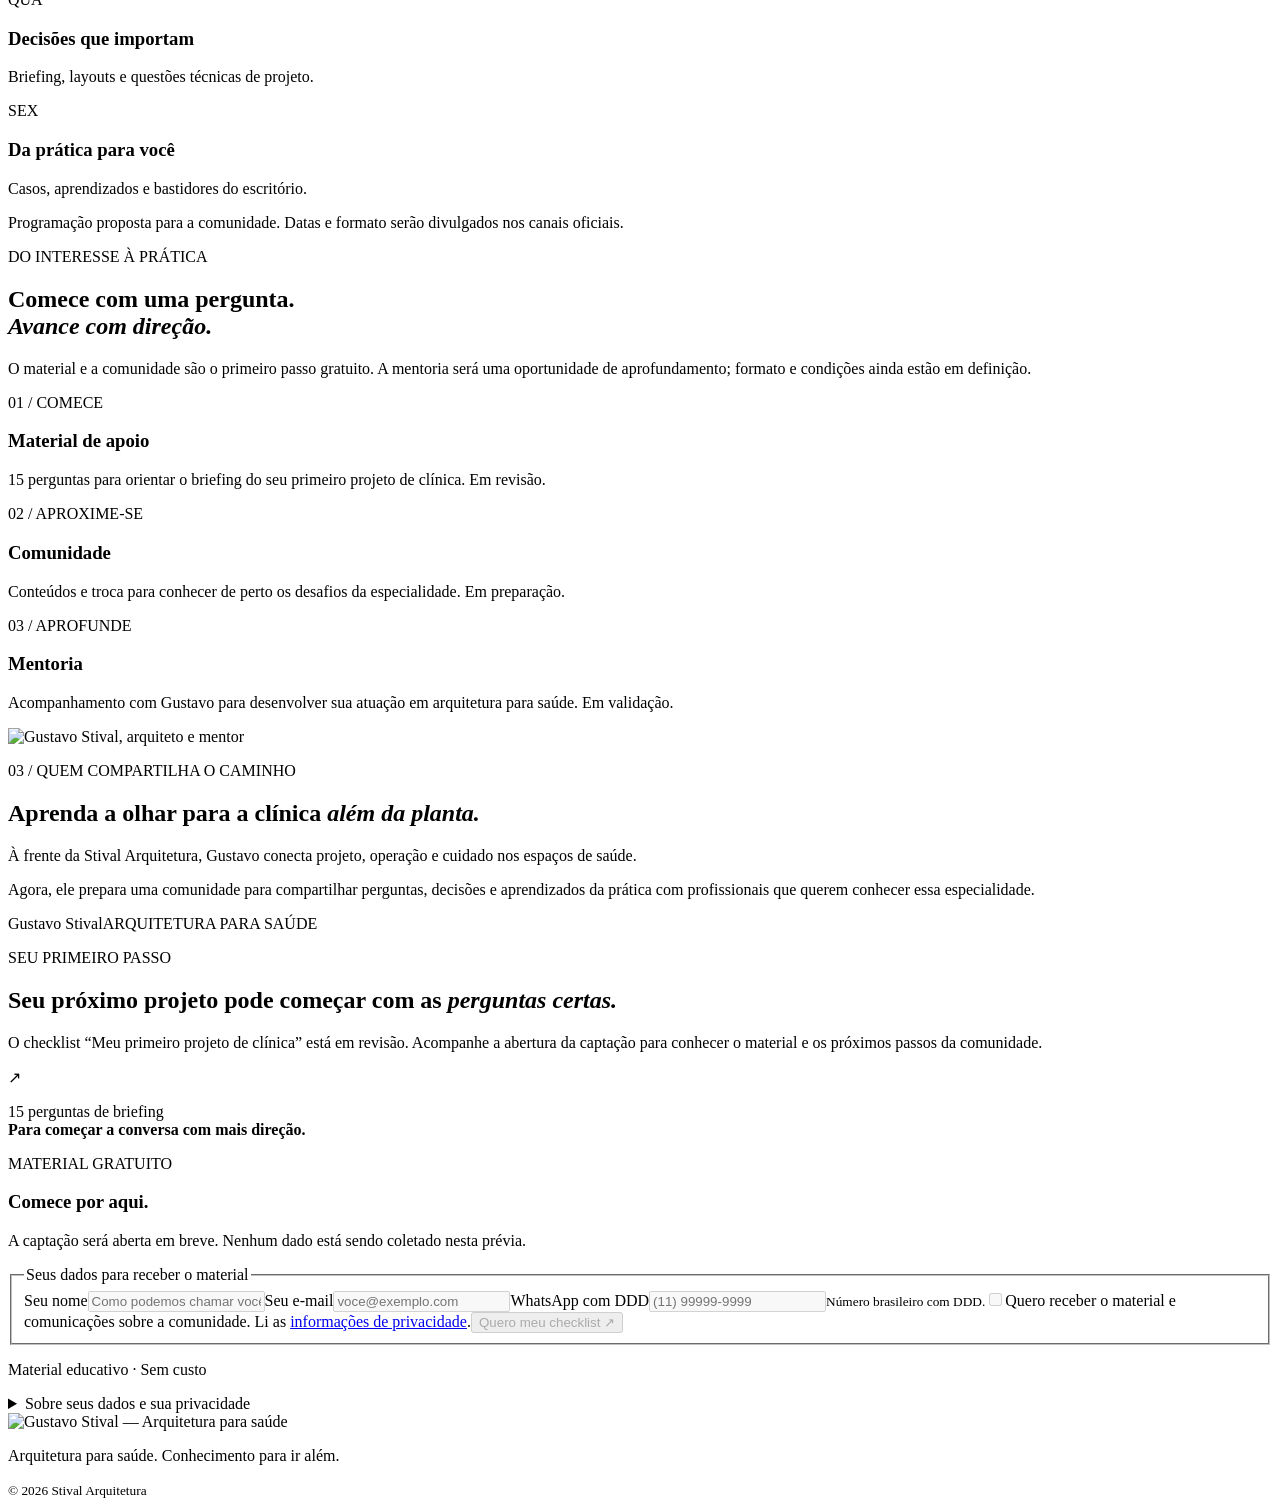
==== commit 383b8226: "Atualiza retrato e assinatura do mentor" ====
--- a/public/teste1/index.html
+++ b/public/teste1/index.html
@@ -14,7 +14,7 @@
 <section id="material" class="wrap section"><div class="section-heading"><p class="eyebrow">01 / SEU PONTO DE PARTIDA</p><h2>Antes de desenhar uma clínica, descubra o que ela <em>precisa fazer.</em></h2><p>Uma pergunta esquecida no briefing pode voltar como dúvida ou retrabalho no projeto. O checklist ajuda você a organizar a conversa desde o início.</p></div><div class="topics"><article><span>01 — ATIVIDADE</span><h3>O que acontece aqui?</h3><p>Serviços, procedimentos e perfil dos pacientes: o começo de um programa de necessidades bem orientado.</p></article><article><span>02 — OPERAÇÃO</span><h3>Quem passa por onde?</h3><p>Equipe, equipamentos, circulação e resíduos entram na conversa antes de virar planta.</p></article><article><span>03 — VIABILIDADE</span><h3>O espaço comporta a ideia?</h3><p>Infraestrutura e necessidades sanitárias: pontos para investigar antes de avançar.</p></article></div><p class="technical-note">Material educativo de apoio ao briefing. Não substitui análise técnica, legislação aplicável ou consulta aos órgãos responsáveis.</p></section>
 <section class="community"><div class="wrap community-grid"><div><p class="eyebrow">02 / APRENDER EM BOA COMPANHIA</p><h2>Um caminho novo fica mais claro quando você tem <em>com quem aprender.</em></h2><p>A comunidade está sendo preparada para reunir arquitetos interessados em saúde, com conteúdo e bastidores da prática de Gustavo Stival.</p><a class="text-link" href="#acesso">Quero acompanhar essa jornada <span aria-hidden="true">↗</span></a></div><div class="schedule"><div><span>SEG</span><article><h3>Carreira em perspectiva</h3><p>Ideias de posicionamento e caminhos para começar.</p></article></div><div><span>QUA</span><article><h3>Decisões que importam</h3><p>Briefing, layouts e questões técnicas de projeto.</p></article></div><div><span>SEX</span><article><h3>Da prática para você</h3><p>Casos, aprendizados e bastidores do escritório.</p></article></div><p class="caption">Programação proposta para a comunidade. Datas e formato serão divulgados nos canais oficiais.</p></div></div></section>
 <section class="journey"><div class="wrap"><p class="eyebrow">DO INTERESSE À PRÁTICA</p><h2>Comece com uma pergunta.<br><em>Avance com direção.</em></h2><p>O material e a comunidade são o primeiro passo gratuito. A mentoria será uma oportunidade de aprofundamento; formato e condições ainda estão em definição.</p><div class="journey-grid"><article><span>01 / COMECE</span><h3>Material de apoio</h3><p>15 perguntas para orientar o briefing do seu primeiro projeto de clínica. Em revisão.</p></article><article><span>02 / APROXIME-SE</span><h3>Comunidade</h3><p>Conteúdos e troca para conhecer de perto os desafios da especialidade. Em preparação.</p></article><article><span>03 / APROFUNDE</span><h3>Mentoria</h3><p>Acompanhamento com Gustavo para desenvolver sua atuação em arquitetura para saúde. Em validação.</p></article></div></div></section>
-<section id="mentor" class="wrap section mentor"><div class="portrait"><span>GUSTAVO STIVAL / ARQUITETURA PARA SAÚDE</span><img src="/teste1/assets/gustavo-v2.webp" alt="Gustavo Stival, arquiteto e mentor" loading="lazy"></div><div><p class="eyebrow">03 / QUEM COMPARTILHA O CAMINHO</p><h2>Aprenda a olhar para a clínica <em>além da planta.</em></h2><p>À frente da Stival Arquitetura, Gustavo conecta projeto, operação e cuidado nos espaços de saúde.</p><p>Agora, ele prepara uma comunidade para compartilhar perguntas, decisões e aprendizados da prática com profissionais que querem conhecer essa especialidade.</p><p class="signature">Gustavo Stival<span>ARQUITETURA PARA SAÚDE</span></p></div></section>
+<section id="mentor" class="wrap section mentor"><div class="portrait"><img src="/teste1/assets/gustavo-retrato-completo.png" alt="Gustavo Stival, arquiteto e mentor" loading="lazy"></div><div><p class="eyebrow">03 / QUEM COMPARTILHA O CAMINHO</p><h2>Aprenda a olhar para a clínica <em>além da planta.</em></h2><p>À frente da Stival Arquitetura, Gustavo conecta projeto, operação e cuidado nos espaços de saúde.</p><p>Agora, ele prepara uma comunidade para compartilhar perguntas, decisões e aprendizados da prática com profissionais que querem conhecer essa especialidade.</p><p class="signature">Gustavo Stival<span>ARQUITETURA PARA SAÚDE</span></p></div></section>
 <section id="acesso" class="capture"><div class="wrap capture-grid"><div><p class="eyebrow">SEU PRIMEIRO PASSO</p><h2>Seu próximo projeto pode começar com as <em>perguntas certas.</em></h2><p>O checklist “Meu primeiro projeto de clínica” está em revisão. Acompanhe a abertura da captação para conhecer o material e os próximos passos da comunidade.</p><div class="benefit"><span aria-hidden="true">↗</span><p>15 perguntas de briefing<br><strong>Para começar a conversa com mais direção.</strong></p></div></div><div class="form-card"><span class="eyebrow">MATERIAL GRATUITO</span><h3>Comece por aqui.</h3><p id="availability" class="availability" role="status">A captação será aberta em breve. Nenhum dado está sendo coletado nesta prévia.</p><form id="lead-form" aria-describedby="availability"><fieldset id="fields" disabled><legend class="sr-only">Seus dados para receber o material</legend><label for="name">Seu nome</label><input id="name" name="name" autocomplete="name" minlength="2" maxlength="100" required placeholder="Como podemos chamar você?"><label for="email">Seu e-mail</label><input id="email" name="email" type="email" autocomplete="email" maxlength="254" required placeholder="voce@exemplo.com"><label for="phone">WhatsApp com DDD</label><input id="phone" name="phone" type="tel" inputmode="tel" autocomplete="tel" maxlength="22" required placeholder="(11) 99999-9999" aria-describedby="phone-hint"><small id="phone-hint">Número brasileiro com DDD.</small><label class="consent"><input type="checkbox" name="consent" required><span>Quero receber o material e comunicações sobre a comunidade. Li as <a href="#privacidade">informações de privacidade</a>.</span></label><button class="button" id="submit" type="submit">Quero meu checklist <span aria-hidden="true">↗</span></button></fieldset><p id="feedback" role="status" aria-live="polite" tabindex="-1"></p><div id="next-steps" hidden></div></form><noscript><p>Ative o JavaScript para usar o formulário quando a captação estiver disponível.</p></noscript><p class="form-foot">Material educativo · Sem custo</p></div></div></section>
 <section id="privacidade" class="wrap privacy"><details><summary>Sobre seus dados e sua privacidade</summary><p>Nesta prévia, o cadastro está indisponível e nenhum dado do formulário é enviado ou armazenado. Antes da abertura da captação, serão publicados aqui o responsável pelo tratamento, o canal de atendimento e as condições de uso, retenção e exclusão dos dados.</p></details></section>
 </main><footer class="wrap footer"><img src="/teste1/assets/assinatura-clara.svg" width="280" height="90" alt="Gustavo Stival — Arquitetura para saúde"><p>Arquitetura para saúde. Conhecimento para ir além.</p><small>© 2026 Stival Arquitetura</small></footer>
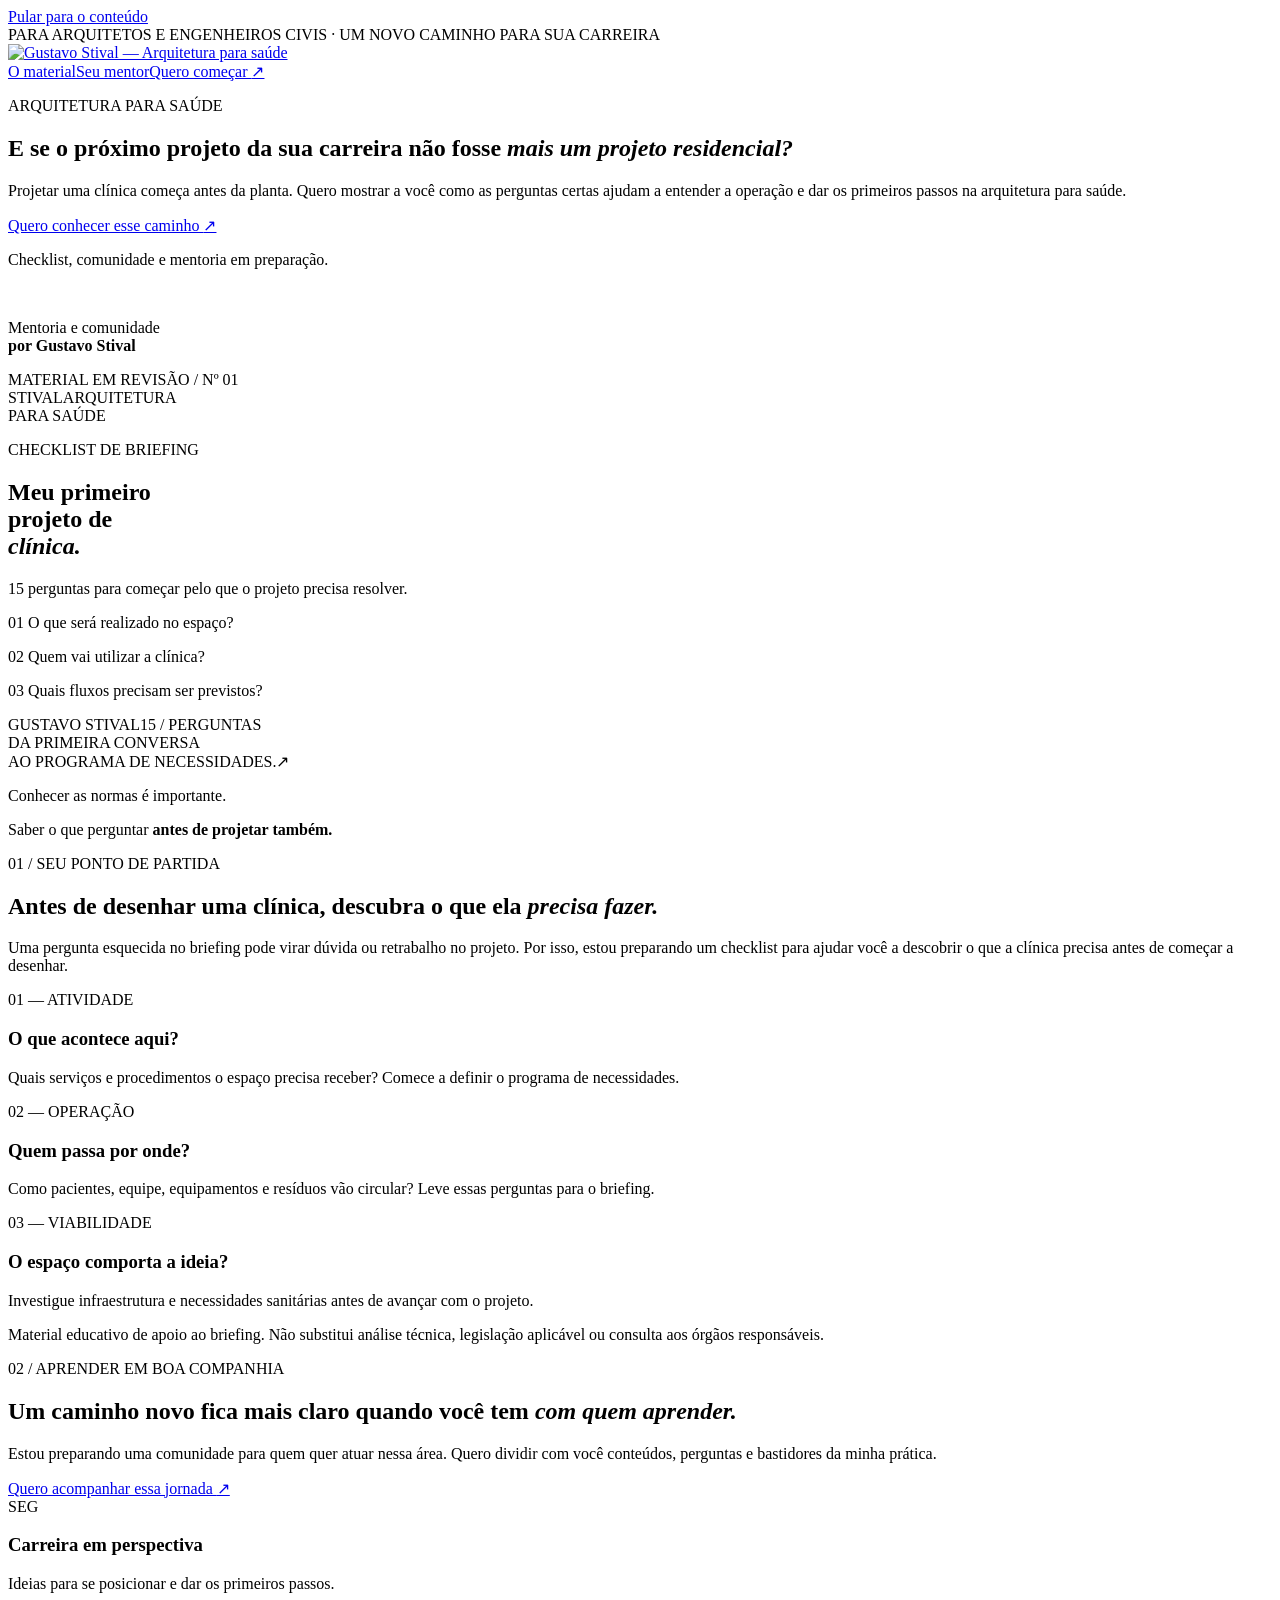
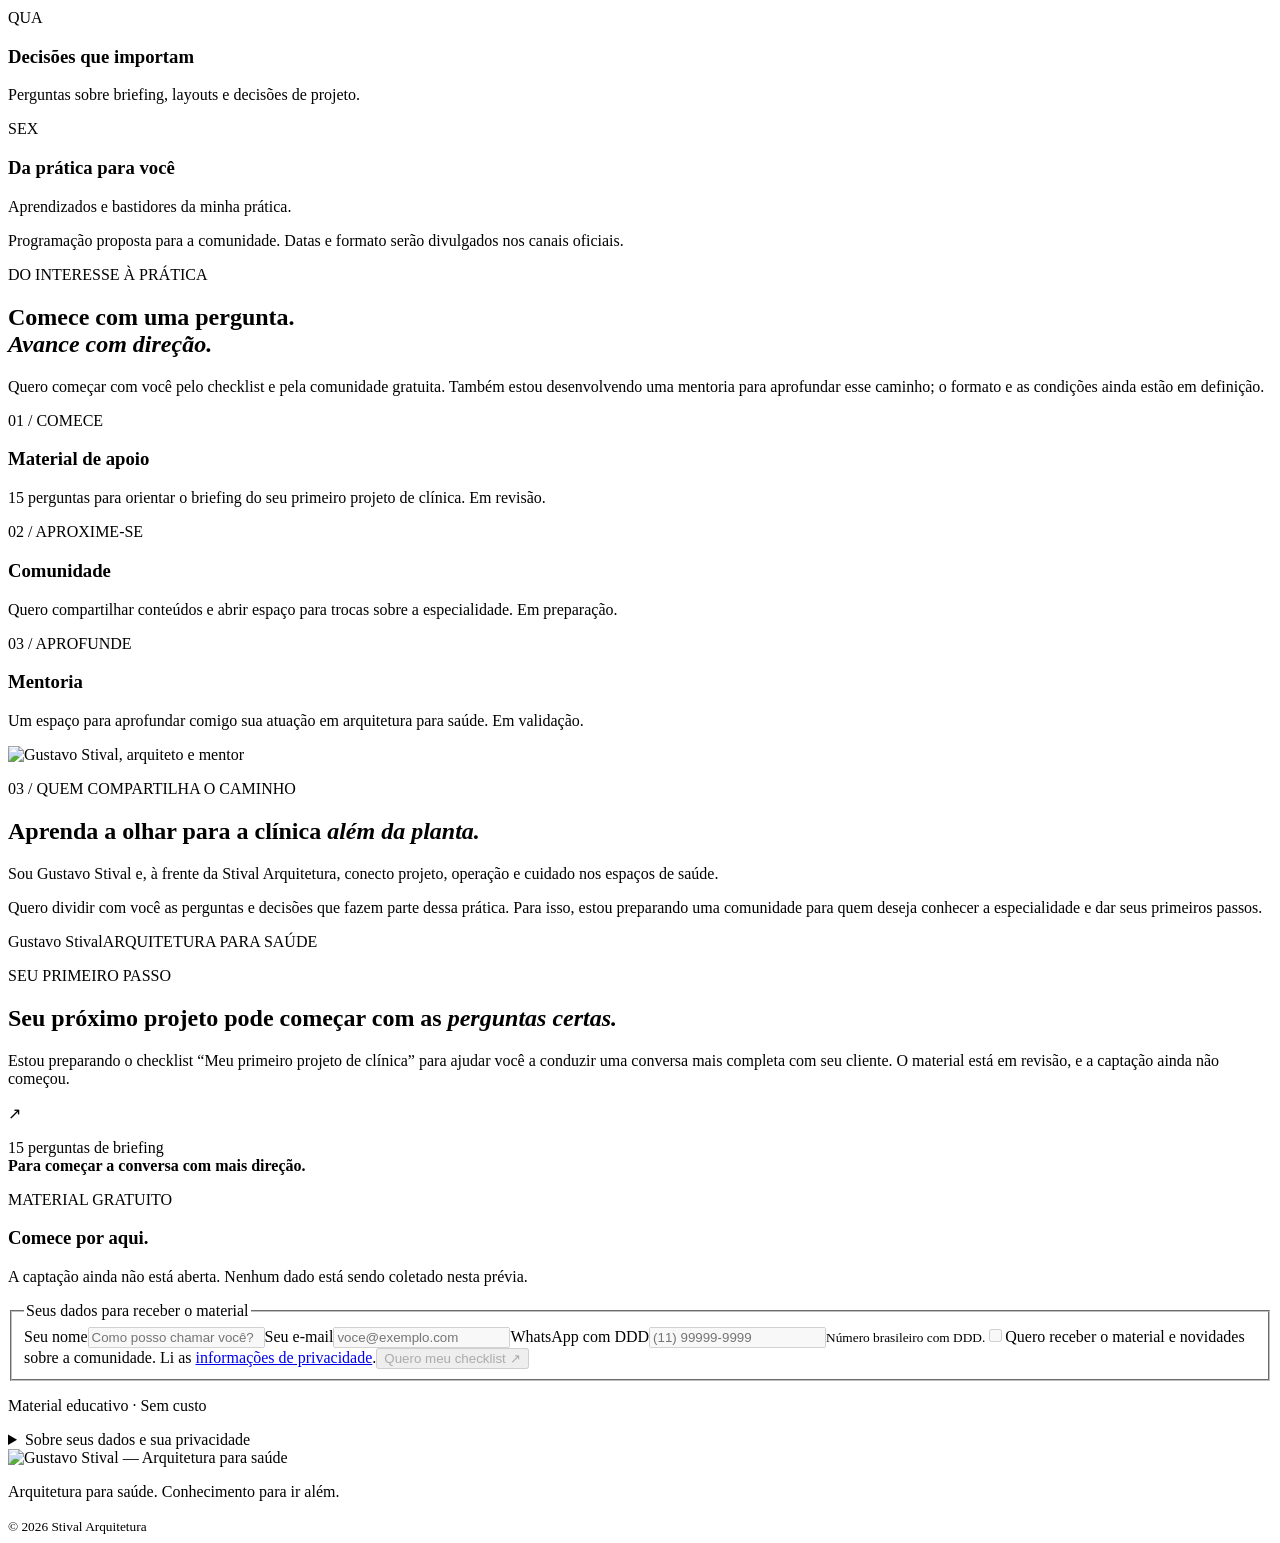
==== commit 6220a215: "Ajusta copy e apresentação do mentor no celular" ====
--- a/public/teste1/index.html
+++ b/public/teste1/index.html
@@ -1,21 +1,21 @@
 <!doctype html>
 <html lang="pt-BR">
-<head><meta charset="utf-8"><meta name="viewport" content="width=device-width, initial-scale=1"><meta name="theme-color" content="#081426"><meta name="robots" content="noindex,nofollow"><meta name="description" content="Conheça o checklist de 15 perguntas e a comunidade de Gustavo Stival para quem quer avançar na arquitetura para saúde."><title>Arquitetura para Saúde — Gustavo Stival</title><link rel="stylesheet" href="/teste1/styles.css"><script src="/teste1/config.js" defer></script><script src="/teste1/app.js" defer></script></head>
+<head><meta charset="utf-8"><meta name="viewport" content="width=device-width, initial-scale=1"><meta name="theme-color" content="#081426"><meta name="robots" content="noindex,nofollow"><meta name="description" content="Conheça meu checklist de 15 perguntas e a comunidade que estou preparando para quem quer atuar na arquitetura para saúde."><title>Arquitetura para Saúde — Gustavo Stival</title><link rel="stylesheet" href="/teste1/styles.css"><script src="/teste1/config.js" defer></script><script src="/teste1/app.js" defer></script></head>
 <body>
 <a class="skip" href="#conteudo">Pular para o conteúdo</a>
 <div class="topbar">PARA ARQUITETOS E ENGENHEIROS CIVIS <span>·</span> UM NOVO CAMINHO PARA SUA CARREIRA</div>
 <header class="wrap header"><a href="#" aria-label="Stival — início"><img src="/teste1/assets/assinatura-clara.svg" width="280" height="90" alt="Gustavo Stival — Arquitetura para saúde"></a><nav aria-label="Menu principal"><a href="#material">O material</a><a href="#mentor">Seu mentor</a><a class="nav-cta" href="#acesso">Quero começar <span aria-hidden="true">↗</span></a></nav></header>
 <main id="conteudo">
 <section class="hero-shell"><div class="hero wrap">
-<div class="hero-copy"><p class="eyebrow"><span class="line"></span> ARQUITETURA PARA SAÚDE</p><h1>E se o próximo projeto da sua carreira não fosse <em>mais um projeto residencial?</em></h1><p class="intro">Clínicas exigem mais do que uma planta bem resolvida. Com Gustavo Stival, descubra as perguntas e decisões que abrem caminho para atuar na arquitetura para saúde.</p><a class="button" href="#acesso">Quero conhecer esse caminho <span aria-hidden="true">↗</span></a><p class="caption">Checklist, comunidade e mentoria em preparação.</p><div class="hero-sign"><img class="mini-mark" src="/teste1/assets/simbolo-dourado.svg" alt=""><p>Mentoria e comunidade<br><strong>com Gustavo Stival</strong></p></div></div>
+<div class="hero-copy"><p class="eyebrow"><span class="line"></span> ARQUITETURA PARA SAÚDE</p><h1>E se o próximo projeto da sua carreira não fosse <em>mais um projeto residencial?</em></h1><p class="intro">Projetar uma clínica começa antes da planta. Quero mostrar a você como as perguntas certas ajudam a entender a operação e dar os primeiros passos na arquitetura para saúde.</p><a class="button" href="#acesso">Quero conhecer esse caminho <span aria-hidden="true">↗</span></a><p class="caption">Checklist, comunidade e mentoria em preparação.</p><div class="hero-sign"><img class="mini-mark" src="/teste1/assets/simbolo-dourado.svg" alt=""><p>Mentoria e comunidade<br><strong>por Gustavo Stival</strong></p></div></div>
 <div class="document-stage" aria-label="Conceito visual do checklist em revisão"><span class="stage-label">MATERIAL EM REVISÃO / Nº 01</span><div class="document"><div class="doc-top"><span>STIVAL</span><span>ARQUITETURA<br>PARA SAÚDE</span></div><div class="doc-rule"></div><p class="eyebrow">CHECKLIST DE BRIEFING</p><h2>Meu primeiro<br>projeto de<br><em>clínica.</em></h2><p class="doc-description">15 perguntas para começar pelo que o projeto precisa resolver.</p><div class="doc-items"><p><span>01</span> O que será realizado no espaço?</p><p><span>02</span> Quem vai utilizar a clínica?</p><p><span>03</span> Quais fluxos precisam ser previstos?</p></div><div class="doc-bottom"><span>GUSTAVO STIVAL</span><span>15 / PERGUNTAS</span></div></div><div class="stage-bottom"><span>DA PRIMEIRA CONVERSA<br>AO PROGRAMA DE NECESSIDADES.</span><span class="big-arrow" aria-hidden="true">↗</span></div></div>
 </div></section>
 <div class="manifesto"><div class="wrap"><p>Conhecer as normas é importante.</p><p>Saber o que perguntar <strong>antes de projetar também.</strong></p></div></div>
-<section id="material" class="wrap section"><div class="section-heading"><p class="eyebrow">01 / SEU PONTO DE PARTIDA</p><h2>Antes de desenhar uma clínica, descubra o que ela <em>precisa fazer.</em></h2><p>Uma pergunta esquecida no briefing pode voltar como dúvida ou retrabalho no projeto. O checklist ajuda você a organizar a conversa desde o início.</p></div><div class="topics"><article><span>01 — ATIVIDADE</span><h3>O que acontece aqui?</h3><p>Serviços, procedimentos e perfil dos pacientes: o começo de um programa de necessidades bem orientado.</p></article><article><span>02 — OPERAÇÃO</span><h3>Quem passa por onde?</h3><p>Equipe, equipamentos, circulação e resíduos entram na conversa antes de virar planta.</p></article><article><span>03 — VIABILIDADE</span><h3>O espaço comporta a ideia?</h3><p>Infraestrutura e necessidades sanitárias: pontos para investigar antes de avançar.</p></article></div><p class="technical-note">Material educativo de apoio ao briefing. Não substitui análise técnica, legislação aplicável ou consulta aos órgãos responsáveis.</p></section>
-<section class="community"><div class="wrap community-grid"><div><p class="eyebrow">02 / APRENDER EM BOA COMPANHIA</p><h2>Um caminho novo fica mais claro quando você tem <em>com quem aprender.</em></h2><p>A comunidade está sendo preparada para reunir arquitetos interessados em saúde, com conteúdo e bastidores da prática de Gustavo Stival.</p><a class="text-link" href="#acesso">Quero acompanhar essa jornada <span aria-hidden="true">↗</span></a></div><div class="schedule"><div><span>SEG</span><article><h3>Carreira em perspectiva</h3><p>Ideias de posicionamento e caminhos para começar.</p></article></div><div><span>QUA</span><article><h3>Decisões que importam</h3><p>Briefing, layouts e questões técnicas de projeto.</p></article></div><div><span>SEX</span><article><h3>Da prática para você</h3><p>Casos, aprendizados e bastidores do escritório.</p></article></div><p class="caption">Programação proposta para a comunidade. Datas e formato serão divulgados nos canais oficiais.</p></div></div></section>
-<section class="journey"><div class="wrap"><p class="eyebrow">DO INTERESSE À PRÁTICA</p><h2>Comece com uma pergunta.<br><em>Avance com direção.</em></h2><p>O material e a comunidade são o primeiro passo gratuito. A mentoria será uma oportunidade de aprofundamento; formato e condições ainda estão em definição.</p><div class="journey-grid"><article><span>01 / COMECE</span><h3>Material de apoio</h3><p>15 perguntas para orientar o briefing do seu primeiro projeto de clínica. Em revisão.</p></article><article><span>02 / APROXIME-SE</span><h3>Comunidade</h3><p>Conteúdos e troca para conhecer de perto os desafios da especialidade. Em preparação.</p></article><article><span>03 / APROFUNDE</span><h3>Mentoria</h3><p>Acompanhamento com Gustavo para desenvolver sua atuação em arquitetura para saúde. Em validação.</p></article></div></div></section>
-<section id="mentor" class="wrap section mentor"><div class="portrait"><img src="/teste1/assets/gustavo-retrato-completo.png" alt="Gustavo Stival, arquiteto e mentor" loading="lazy"></div><div><p class="eyebrow">03 / QUEM COMPARTILHA O CAMINHO</p><h2>Aprenda a olhar para a clínica <em>além da planta.</em></h2><p>À frente da Stival Arquitetura, Gustavo conecta projeto, operação e cuidado nos espaços de saúde.</p><p>Agora, ele prepara uma comunidade para compartilhar perguntas, decisões e aprendizados da prática com profissionais que querem conhecer essa especialidade.</p><p class="signature">Gustavo Stival<span>ARQUITETURA PARA SAÚDE</span></p></div></section>
-<section id="acesso" class="capture"><div class="wrap capture-grid"><div><p class="eyebrow">SEU PRIMEIRO PASSO</p><h2>Seu próximo projeto pode começar com as <em>perguntas certas.</em></h2><p>O checklist “Meu primeiro projeto de clínica” está em revisão. Acompanhe a abertura da captação para conhecer o material e os próximos passos da comunidade.</p><div class="benefit"><span aria-hidden="true">↗</span><p>15 perguntas de briefing<br><strong>Para começar a conversa com mais direção.</strong></p></div></div><div class="form-card"><span class="eyebrow">MATERIAL GRATUITO</span><h3>Comece por aqui.</h3><p id="availability" class="availability" role="status">A captação será aberta em breve. Nenhum dado está sendo coletado nesta prévia.</p><form id="lead-form" aria-describedby="availability"><fieldset id="fields" disabled><legend class="sr-only">Seus dados para receber o material</legend><label for="name">Seu nome</label><input id="name" name="name" autocomplete="name" minlength="2" maxlength="100" required placeholder="Como podemos chamar você?"><label for="email">Seu e-mail</label><input id="email" name="email" type="email" autocomplete="email" maxlength="254" required placeholder="voce@exemplo.com"><label for="phone">WhatsApp com DDD</label><input id="phone" name="phone" type="tel" inputmode="tel" autocomplete="tel" maxlength="22" required placeholder="(11) 99999-9999" aria-describedby="phone-hint"><small id="phone-hint">Número brasileiro com DDD.</small><label class="consent"><input type="checkbox" name="consent" required><span>Quero receber o material e comunicações sobre a comunidade. Li as <a href="#privacidade">informações de privacidade</a>.</span></label><button class="button" id="submit" type="submit">Quero meu checklist <span aria-hidden="true">↗</span></button></fieldset><p id="feedback" role="status" aria-live="polite" tabindex="-1"></p><div id="next-steps" hidden></div></form><noscript><p>Ative o JavaScript para usar o formulário quando a captação estiver disponível.</p></noscript><p class="form-foot">Material educativo · Sem custo</p></div></div></section>
+<section id="material" class="wrap section"><div class="section-heading"><p class="eyebrow">01 / SEU PONTO DE PARTIDA</p><h2>Antes de desenhar uma clínica, descubra o que ela <em>precisa fazer.</em></h2><p>Uma pergunta esquecida no briefing pode virar dúvida ou retrabalho no projeto. Por isso, estou preparando um checklist para ajudar você a descobrir o que a clínica precisa antes de começar a desenhar.</p></div><div class="topics"><article><span>01 — ATIVIDADE</span><h3>O que acontece aqui?</h3><p>Quais serviços e procedimentos o espaço precisa receber? Comece a definir o programa de necessidades.</p></article><article><span>02 — OPERAÇÃO</span><h3>Quem passa por onde?</h3><p>Como pacientes, equipe, equipamentos e resíduos vão circular? Leve essas perguntas para o briefing.</p></article><article><span>03 — VIABILIDADE</span><h3>O espaço comporta a ideia?</h3><p>Investigue infraestrutura e necessidades sanitárias antes de avançar com o projeto.</p></article></div><p class="technical-note">Material educativo de apoio ao briefing. Não substitui análise técnica, legislação aplicável ou consulta aos órgãos responsáveis.</p></section>
+<section class="community"><div class="wrap community-grid"><div><p class="eyebrow">02 / APRENDER EM BOA COMPANHIA</p><h2>Um caminho novo fica mais claro quando você tem <em>com quem aprender.</em></h2><p>Estou preparando uma comunidade para quem quer atuar nessa área. Quero dividir com você conteúdos, perguntas e bastidores da minha prática.</p><a class="text-link" href="#acesso">Quero acompanhar essa jornada <span aria-hidden="true">↗</span></a></div><div class="schedule"><div><span>SEG</span><article><h3>Carreira em perspectiva</h3><p>Ideias para se posicionar e dar os primeiros passos.</p></article></div><div><span>QUA</span><article><h3>Decisões que importam</h3><p>Perguntas sobre briefing, layouts e decisões de projeto.</p></article></div><div><span>SEX</span><article><h3>Da prática para você</h3><p>Aprendizados e bastidores da minha prática.</p></article></div><p class="caption">Programação proposta para a comunidade. Datas e formato serão divulgados nos canais oficiais.</p></div></div></section>
+<section class="journey"><div class="wrap"><p class="eyebrow">DO INTERESSE À PRÁTICA</p><h2>Comece com uma pergunta.<br><em>Avance com direção.</em></h2><p>Quero começar com você pelo checklist e pela comunidade gratuita. Também estou desenvolvendo uma mentoria para aprofundar esse caminho; o formato e as condições ainda estão em definição.</p><div class="journey-grid"><article><span>01 / COMECE</span><h3>Material de apoio</h3><p>15 perguntas para orientar o briefing do seu primeiro projeto de clínica. Em revisão.</p></article><article><span>02 / APROXIME-SE</span><h3>Comunidade</h3><p>Quero compartilhar conteúdos e abrir espaço para trocas sobre a especialidade. Em preparação.</p></article><article><span>03 / APROFUNDE</span><h3>Mentoria</h3><p>Um espaço para aprofundar comigo sua atuação em arquitetura para saúde. Em validação.</p></article></div></div></section>
+<section id="mentor" class="wrap section mentor"><div class="portrait"><img src="/teste1/assets/gustavo-retrato-completo.png" alt="Gustavo Stival, arquiteto e mentor" loading="lazy"></div><div><p class="eyebrow">03 / QUEM COMPARTILHA O CAMINHO</p><h2>Aprenda a olhar para a clínica <em>além da planta.</em></h2><p>Sou Gustavo Stival e, à frente da Stival Arquitetura, conecto projeto, operação e cuidado nos espaços de saúde.</p><p>Quero dividir com você as perguntas e decisões que fazem parte dessa prática. Para isso, estou preparando uma comunidade para quem deseja conhecer a especialidade e dar seus primeiros passos.</p></div><p class="signature">Gustavo Stival<span>ARQUITETURA PARA SAÚDE</span></p></section>
+<section id="acesso" class="capture"><div class="wrap capture-grid"><div><p class="eyebrow">SEU PRIMEIRO PASSO</p><h2>Seu próximo projeto pode começar com as <em>perguntas certas.</em></h2><p>Estou preparando o checklist “Meu primeiro projeto de clínica” para ajudar você a conduzir uma conversa mais completa com seu cliente. O material está em revisão, e a captação ainda não começou.</p><div class="benefit"><span aria-hidden="true">↗</span><p>15 perguntas de briefing<br><strong>Para começar a conversa com mais direção.</strong></p></div></div><div class="form-card"><span class="eyebrow">MATERIAL GRATUITO</span><h3>Comece por aqui.</h3><p id="availability" class="availability" role="status">A captação ainda não está aberta. Nenhum dado está sendo coletado nesta prévia.</p><form id="lead-form" aria-describedby="availability"><fieldset id="fields" disabled><legend class="sr-only">Seus dados para receber o material</legend><label for="name">Seu nome</label><input id="name" name="name" autocomplete="name" minlength="2" maxlength="100" required placeholder="Como posso chamar você?"><label for="email">Seu e-mail</label><input id="email" name="email" type="email" autocomplete="email" maxlength="254" required placeholder="voce@exemplo.com"><label for="phone">WhatsApp com DDD</label><input id="phone" name="phone" type="tel" inputmode="tel" autocomplete="tel" maxlength="22" required placeholder="(11) 99999-9999" aria-describedby="phone-hint"><small id="phone-hint">Número brasileiro com DDD.</small><label class="consent"><input type="checkbox" name="consent" required><span>Quero receber o material e novidades sobre a comunidade. Li as <a href="#privacidade">informações de privacidade</a>.</span></label><button class="button" id="submit" type="submit">Quero meu checklist <span aria-hidden="true">↗</span></button></fieldset><p id="feedback" role="status" aria-live="polite" tabindex="-1"></p><div id="next-steps" hidden></div></form><noscript><p>Ative o JavaScript para usar o formulário quando a captação estiver disponível.</p></noscript><p class="form-foot">Material educativo · Sem custo</p></div></div></section>
 <section id="privacidade" class="wrap privacy"><details><summary>Sobre seus dados e sua privacidade</summary><p>Nesta prévia, o cadastro está indisponível e nenhum dado do formulário é enviado ou armazenado. Antes da abertura da captação, serão publicados aqui o responsável pelo tratamento, o canal de atendimento e as condições de uso, retenção e exclusão dos dados.</p></details></section>
 </main><footer class="wrap footer"><img src="/teste1/assets/assinatura-clara.svg" width="280" height="90" alt="Gustavo Stival — Arquitetura para saúde"><p>Arquitetura para saúde. Conhecimento para ir além.</p><small>© 2026 Stival Arquitetura</small></footer>
 </body></html>
